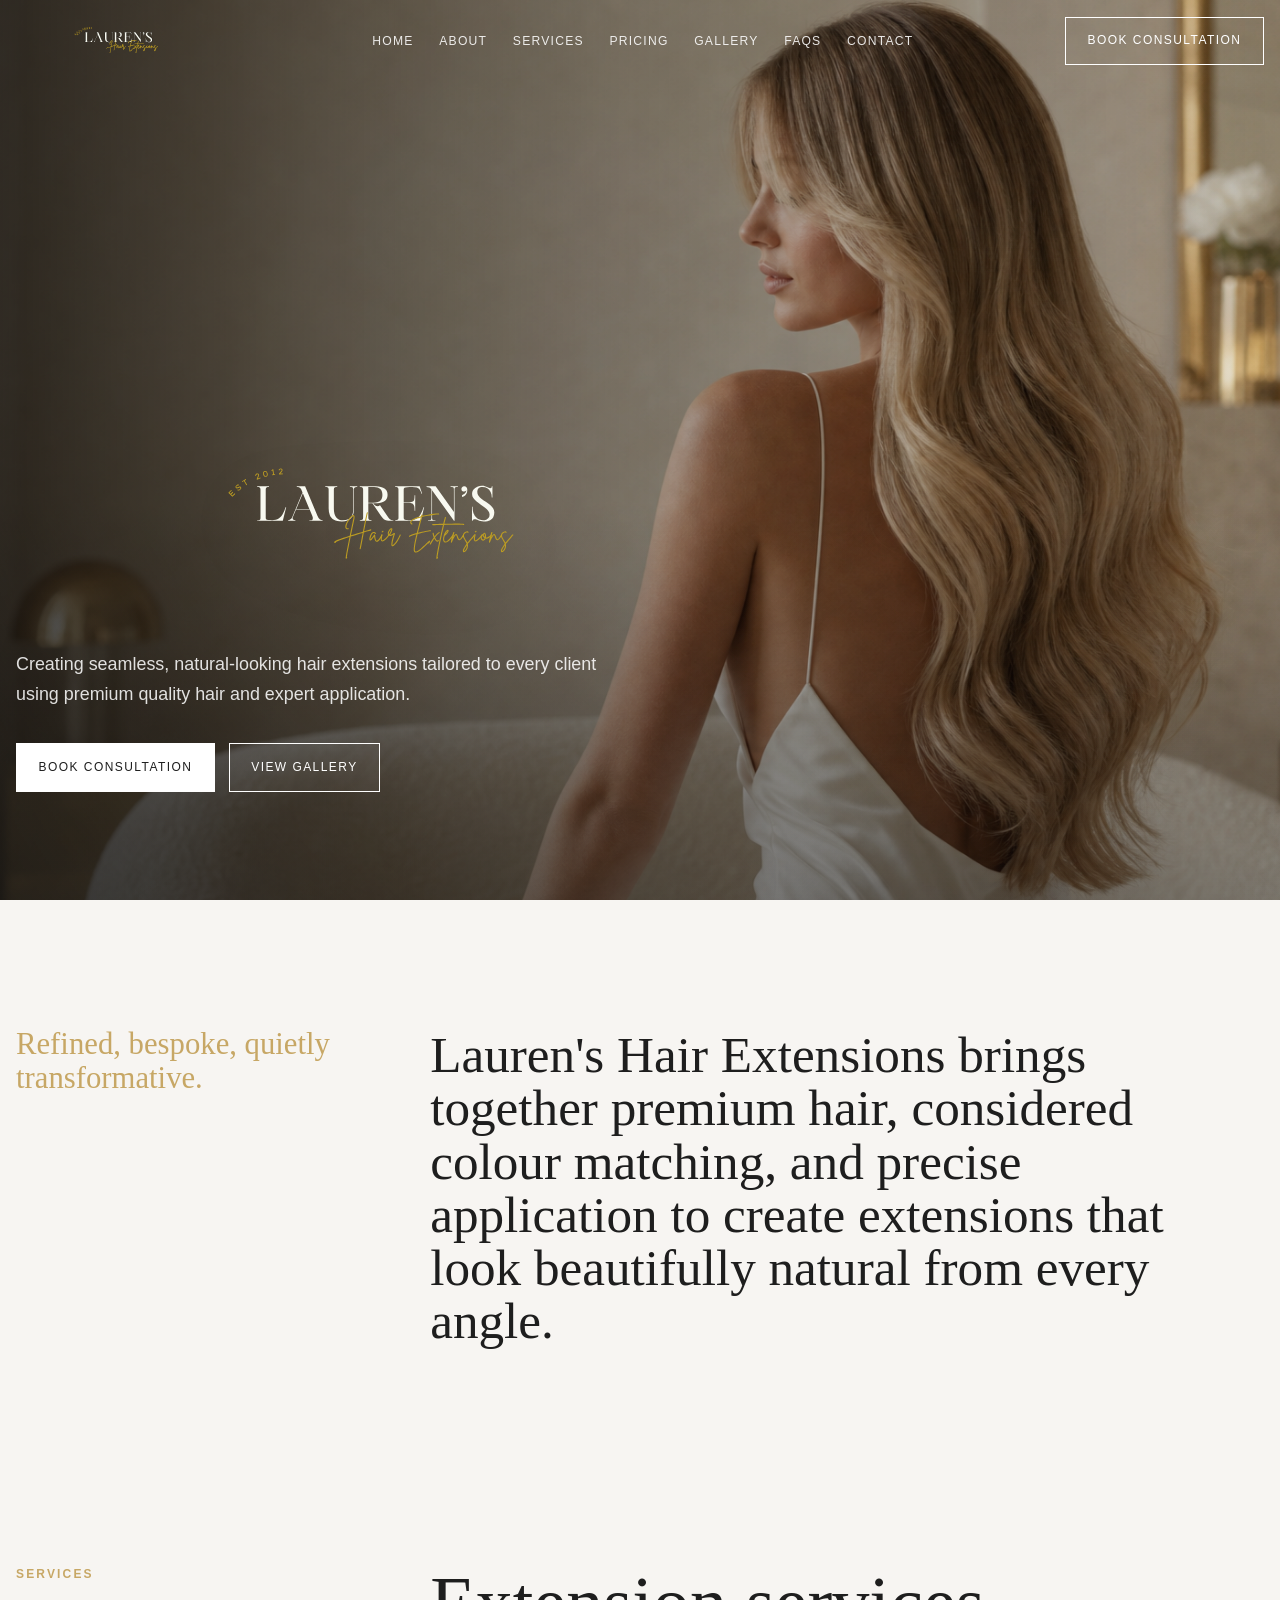
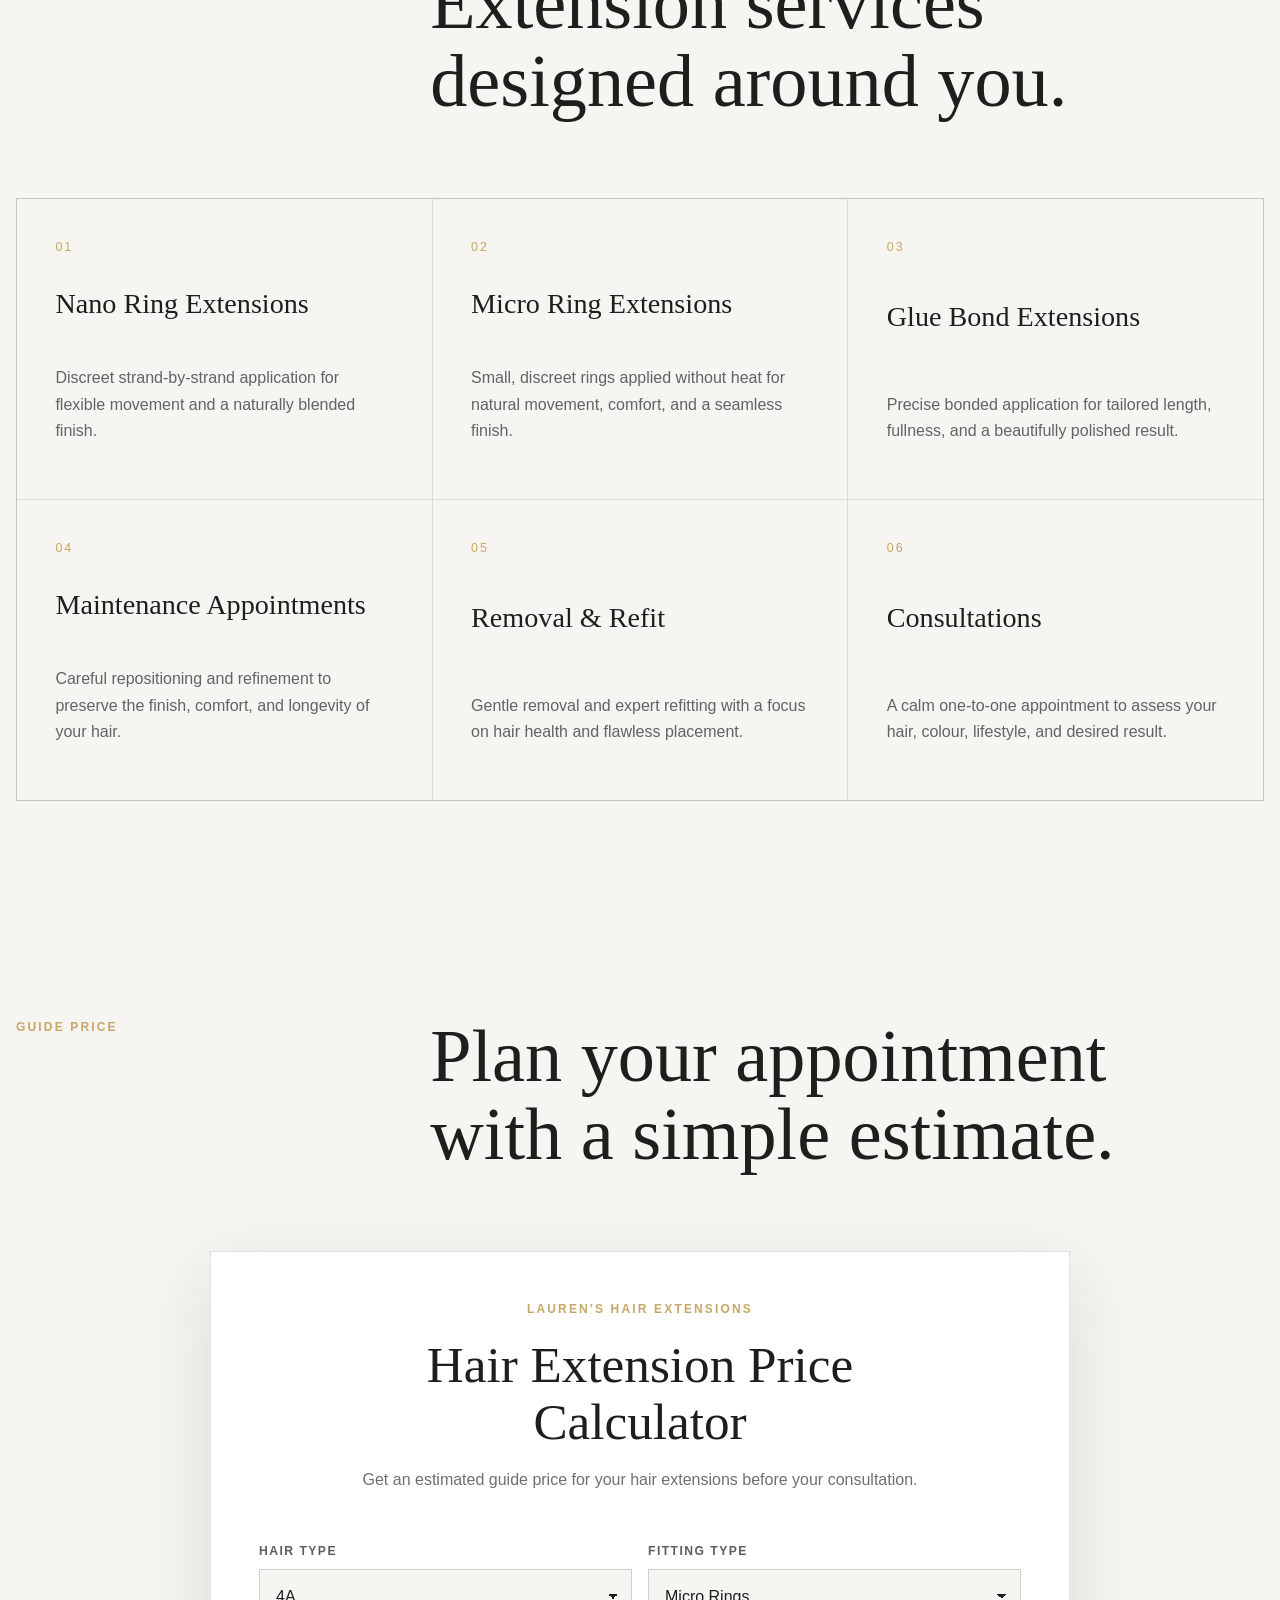
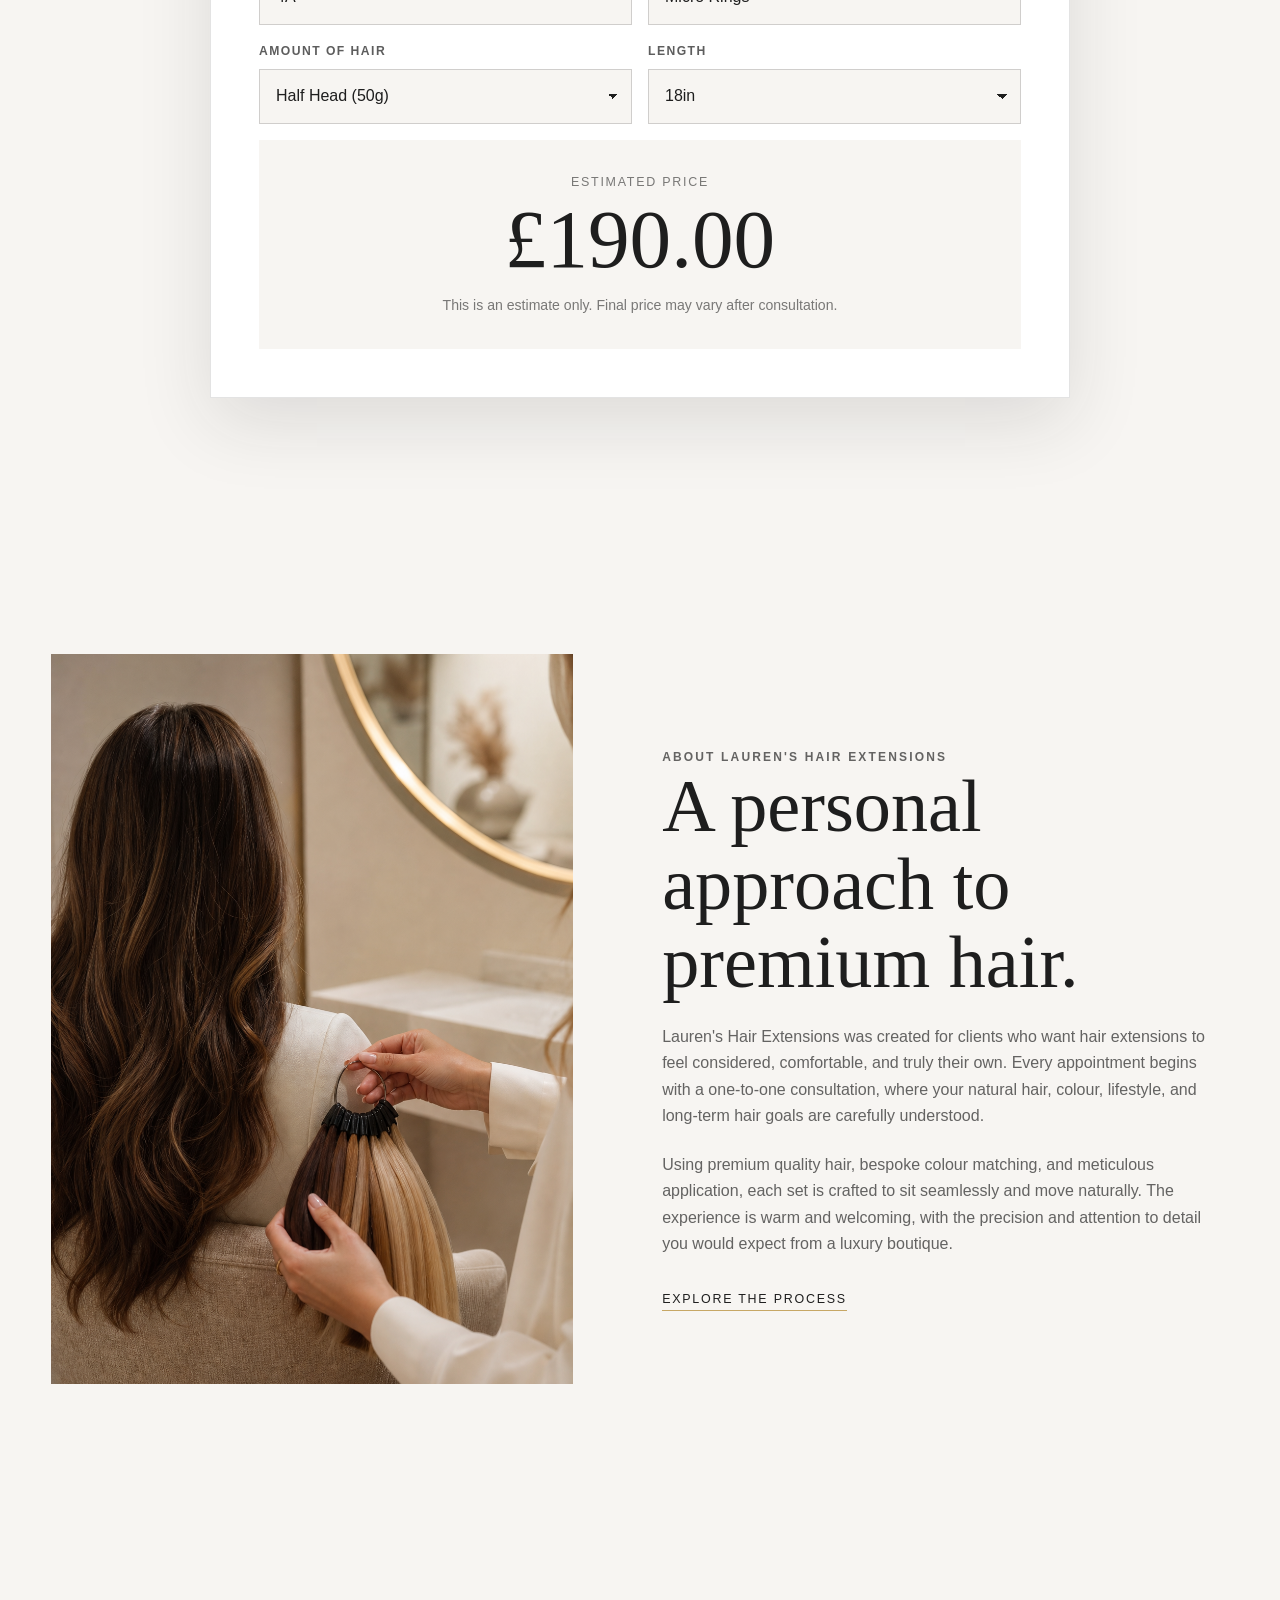
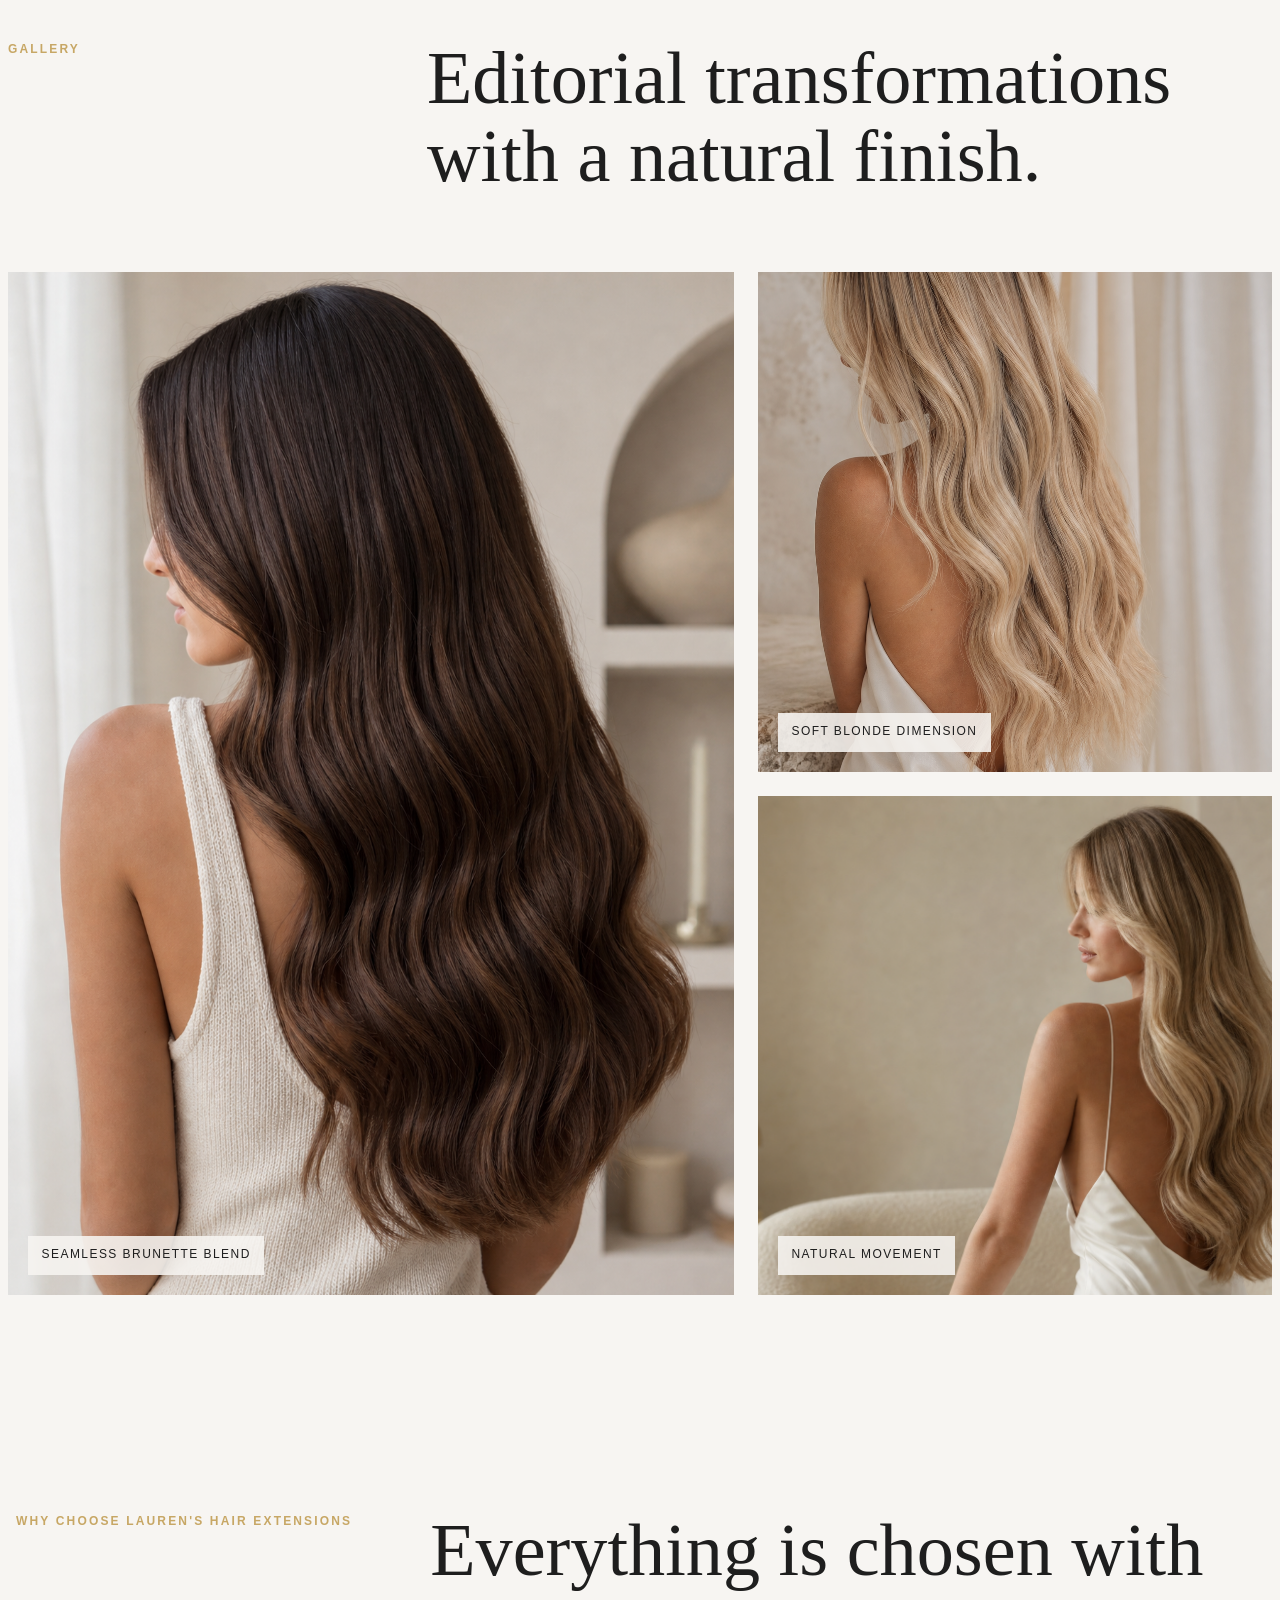
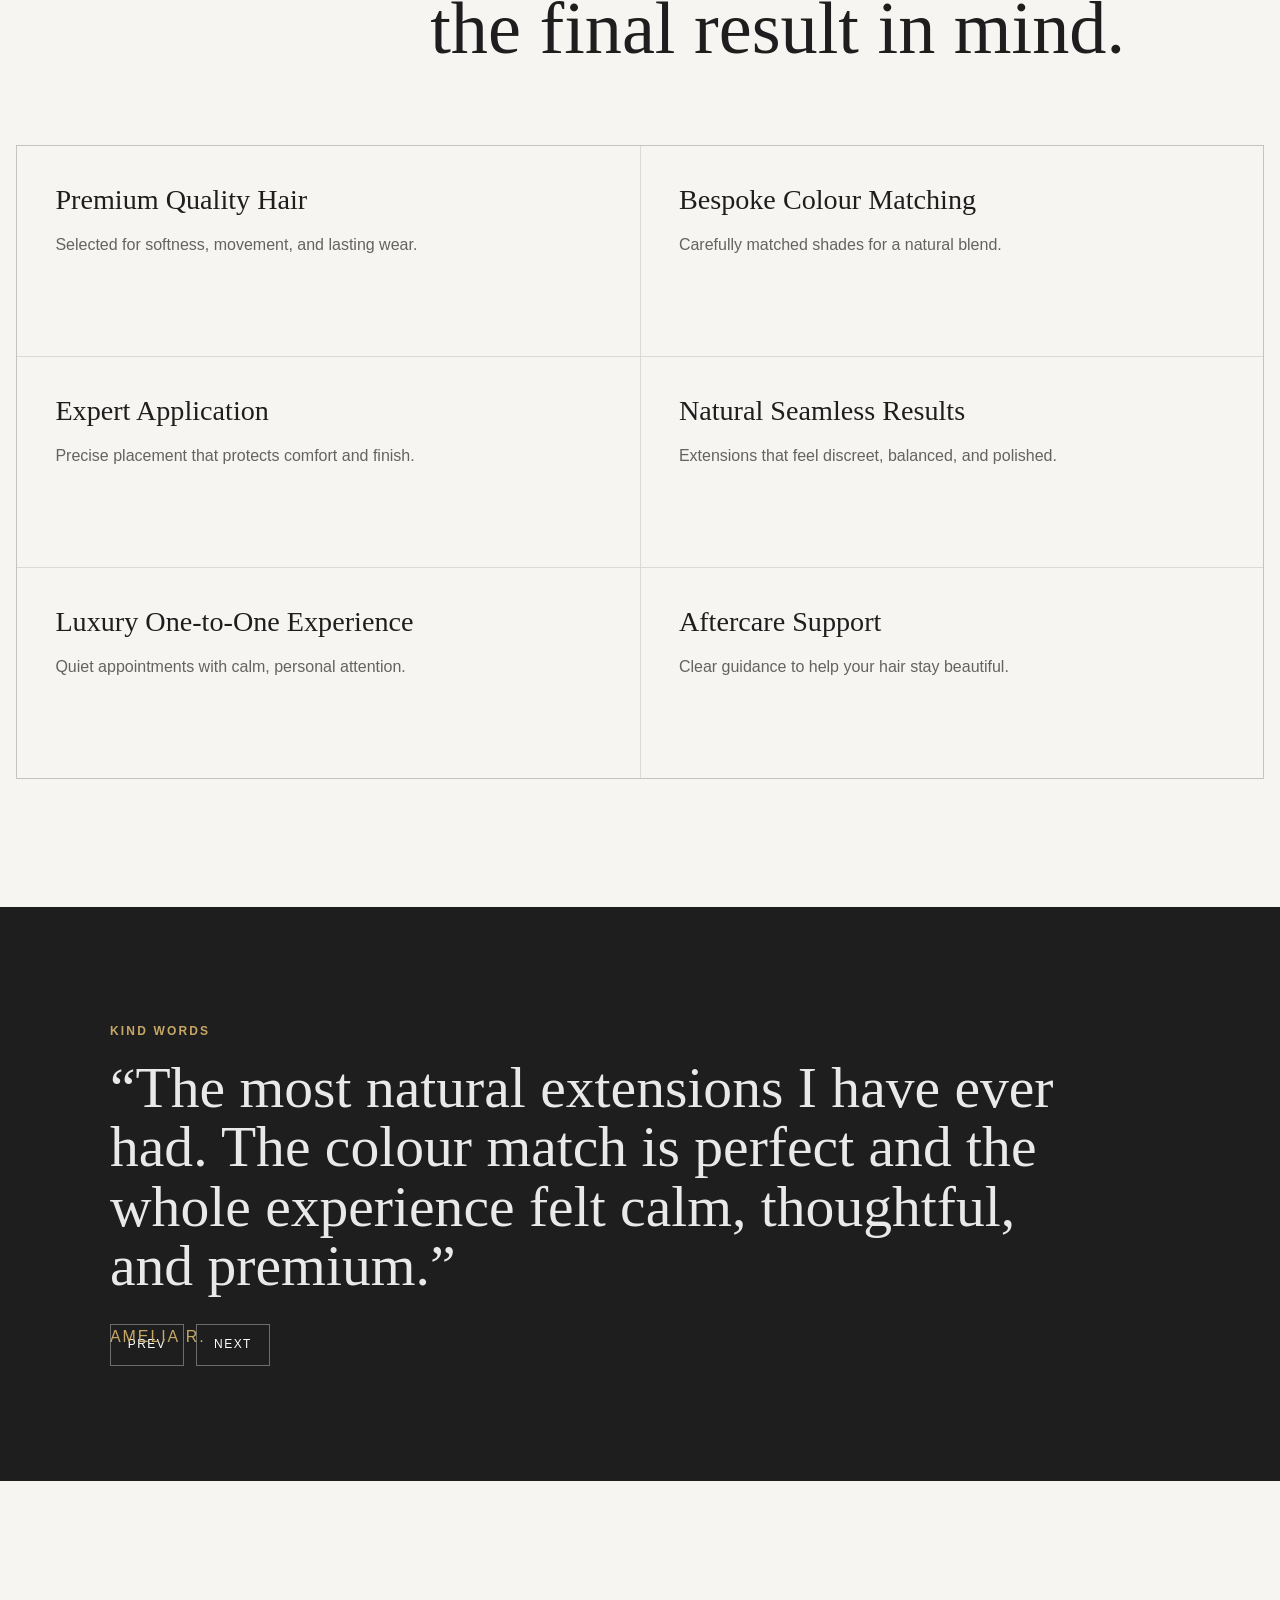
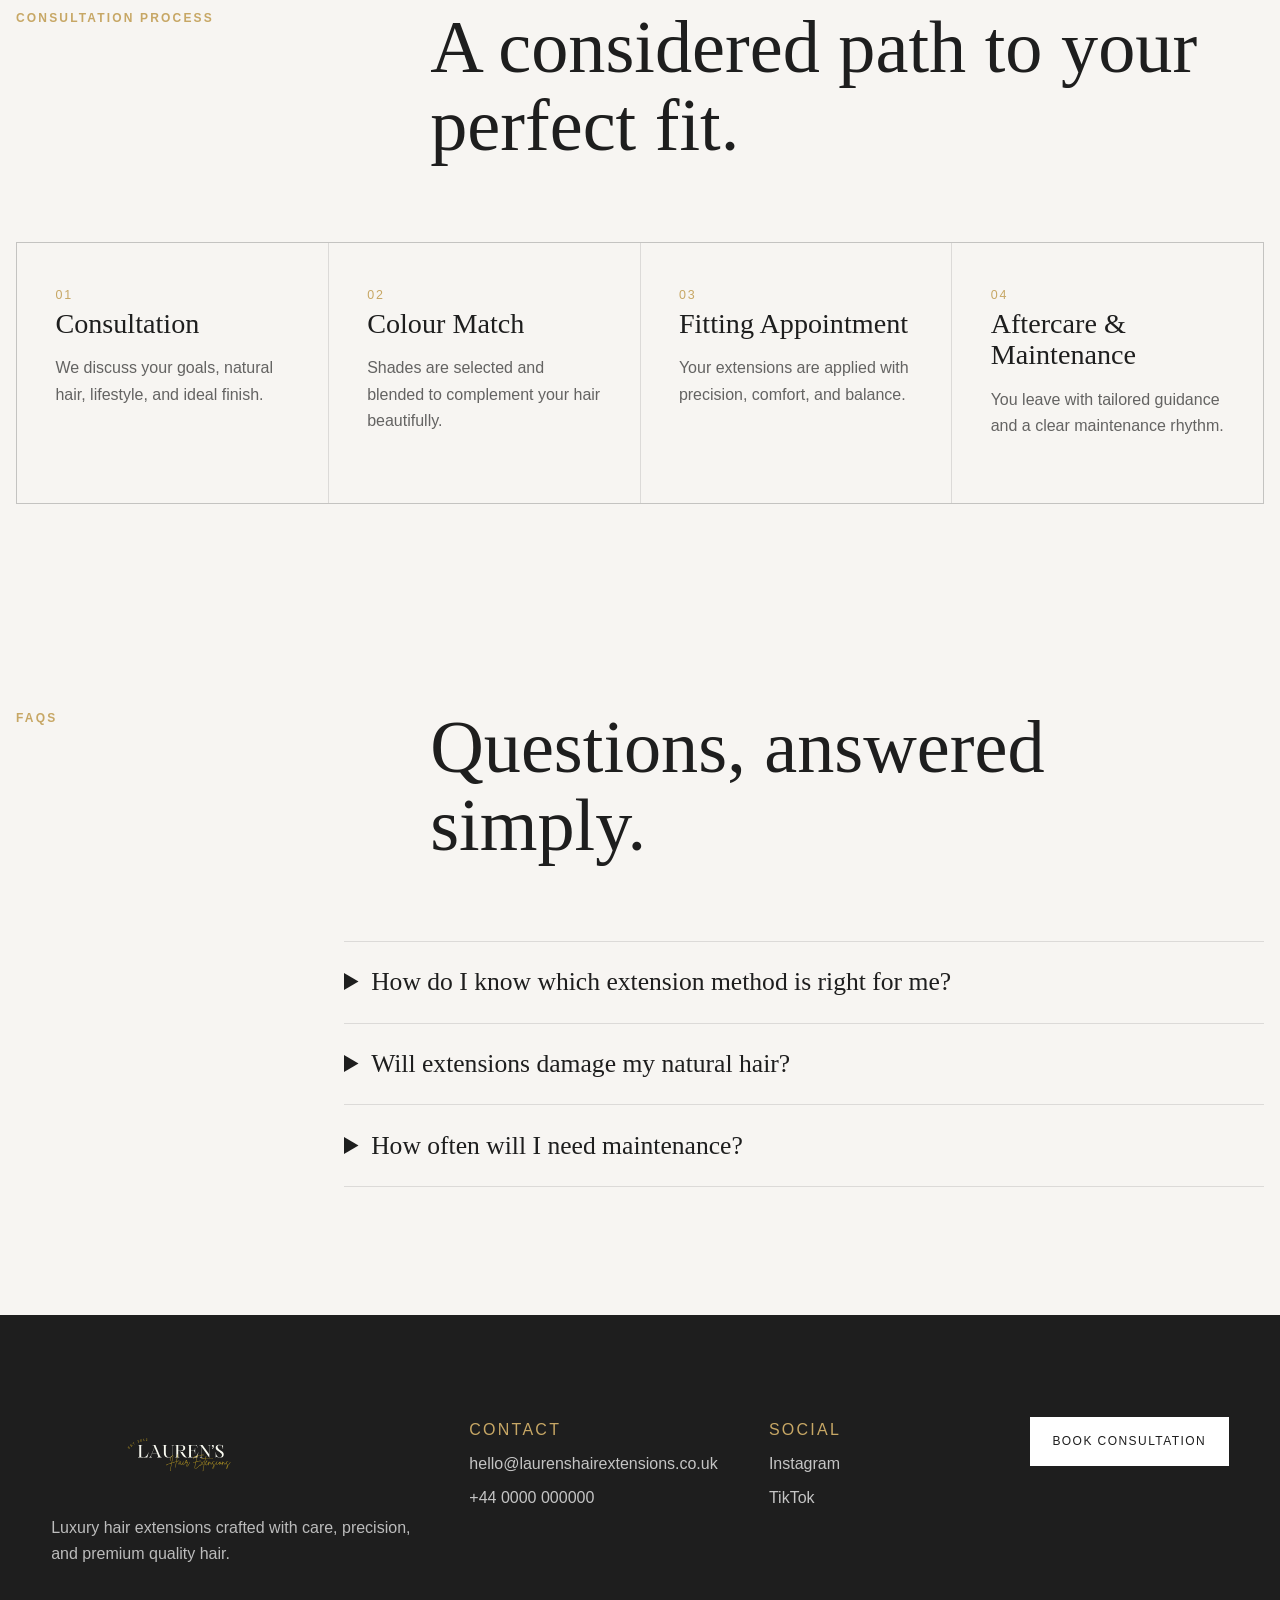
==== index.html @ 8f7bf1af "Add files via upload" ====
<!doctype html>
<html lang="en">
  <head>
    <meta charset="UTF-8" />
    <meta name="viewport" content="width=device-width, initial-scale=1.0" />
    <meta
      name="description"
      content="Lauren's Hair Extensions creates seamless, natural-looking luxury hair extensions with premium hair, bespoke colour matching, and expert application."
    />
    <title>Lauren's Hair Extensions | Luxury Hair Extensions</title>
    <link rel="icon" href="assets/brand/favicon.svg" type="image/svg+xml" />
    <link rel="preload" as="image" href="assets/images/hero.png" />
    <link rel="stylesheet" href="styles.css" />
  </head>
  <body>
    <a class="skip-link" href="#main">Skip to content</a>

    <header class="site-header" data-header>
      <nav class="nav-shell" aria-label="Primary navigation">
        <a class="brand" href="#home" aria-label="Lauren's Hair Extensions home">
          <img class="brand-mark brand-mark-dark" src="assets/brand/logo-black.svg" alt="Lauren's Hair Extensions" />
          <img class="brand-mark brand-mark-light" src="assets/brand/logo-white.svg" alt="" aria-hidden="true" />
        </a>

        <button class="menu-toggle" type="button" aria-expanded="false" aria-controls="site-menu" data-menu-toggle>
          <span></span>
          <span></span>
          <span></span>
          <span class="sr-only">Open menu</span>
        </button>

        <div class="nav-menu" id="site-menu" data-menu>
          <a href="#home">Home</a>
          <a href="#about">About</a>
          <a href="#services">Services</a>
          <a href="#pricing">Pricing</a>
          <a href="#gallery">Gallery</a>
          <a href="#faqs">FAQs</a>
          <a href="#contact">Contact</a>
        </div>

        <a class="nav-cta" href="#contact">Book Consultation</a>
      </nav>
    </header>

    <main id="main">
      <section class="hero" id="home" aria-label="Lauren's Hair Extensions luxury hair extensions">
        <div class="hero-media" data-parallax></div>
        <div class="hero-shade"></div>
        <div class="hero-content reveal">
          <img class="hero-logo" src="assets/brand/logo-white.svg" alt="Lauren's Hair Extensions" />
          <p class="hero-copy">
            Creating seamless, natural-looking hair extensions tailored to every client using premium quality hair and expert application.
          </p>
          <div class="button-row">
            <a class="button button-primary" href="#contact">Book Consultation</a>
            <a class="button button-secondary" href="#gallery">View Gallery</a>
          </div>
        </div>
      </section>

      <section class="section intro reveal" aria-label="Brand introduction">
        <div class="intro-kicker">Refined, bespoke, quietly transformative.</div>
        <p>
          Lauren's Hair Extensions brings together premium hair, considered colour matching, and precise application to create extensions that look beautifully natural from every angle.
        </p>
      </section>

      <section class="section" id="services">
        <div class="section-heading reveal">
          <p class="eyebrow">Services</p>
          <h2>Extension services designed around you.</h2>
        </div>
        <div class="service-grid">
          <article class="service-card reveal">
            <span>01</span>
            <h3>Nano Ring Extensions</h3>
            <p>Discreet strand-by-strand application for flexible movement and a naturally blended finish.</p>
          </article>
          <article class="service-card reveal">
            <span>02</span>
            <h3>Micro Ring Extensions</h3>
            <p>Small, discreet rings applied without heat for natural movement, comfort, and a seamless finish.</p>
          </article>
          <article class="service-card reveal">
            <span>03</span>
            <h3>Glue Bond Extensions</h3>
            <p>Precise bonded application for tailored length, fullness, and a beautifully polished result.</p>
          </article>
          <article class="service-card reveal">
            <span>04</span>
            <h3>Maintenance Appointments</h3>
            <p>Careful repositioning and refinement to preserve the finish, comfort, and longevity of your hair.</p>
          </article>
          <article class="service-card reveal">
            <span>05</span>
            <h3>Removal &amp; Refit</h3>
            <p>Gentle removal and expert refitting with a focus on hair health and flawless placement.</p>
          </article>
          <article class="service-card reveal">
            <span>06</span>
            <h3>Consultations</h3>
            <p>A calm one-to-one appointment to assess your hair, colour, lifestyle, and desired result.</p>
          </article>
        </div>
      </section>

      <section class="section calculator-section" id="pricing">
        <div class="section-heading reveal">
          <p class="eyebrow">Guide Price</p>
          <h2>Plan your appointment with a simple estimate.</h2>
        </div>
        <div class="calculator-shell reveal" data-calculator>
          <div class="calculator-intro">
            <p class="eyebrow">Lauren's Hair Extensions</p>
            <h3>Hair Extension Price Calculator</h3>
            <p>Get an estimated guide price for your hair extensions before your consultation.</p>
          </div>

          <form class="calculator-form" aria-label="Hair extension price calculator">
            <div class="field-group">
              <label for="hair-type">Hair Type</label>
              <select id="hair-type" data-hair-type>
                <option value="4A">4A</option>
                <option value="5A">5A</option>
                <option value="7A">7A</option>
              </select>
            </div>

            <div class="field-group">
              <label for="fitting-type">Fitting Type</label>
              <select id="fitting-type" data-fitting-type>
                <option value="Micro Rings">Micro Rings</option>
                <option value="Nano Rings">Nano Rings</option>
              </select>
            </div>

            <div class="field-group">
              <label for="amount-type">Amount of Hair</label>
              <select id="amount-type" data-amount-type>
                <option value="50">Half Head (50g)</option>
                <option value="100">Full Head (100g)</option>
                <option value="150">Thick Hair (150g)</option>
                <option value="200">Extra Thick Hair (200g)</option>
              </select>
            </div>

            <div class="field-group">
              <label for="hair-length">Length</label>
              <select id="hair-length" data-hair-length></select>
            </div>
          </form>

          <div class="calculator-result" aria-live="polite">
            <p>Estimated Price</p>
            <strong data-calculator-total>£0.00</strong>
            <span>This is an estimate only. Final price may vary after consultation.</span>
          </div>
        </div>
      </section>

      <section class="section about" id="about">
        <div class="about-image reveal">
          <img src="assets/images/about-consultation.png" alt="Luxury one-to-one hair extensions consultation" loading="lazy" />
        </div>
        <div class="about-copy reveal">
          <p class="eyebrow">About Lauren's Hair Extensions</p>
          <h2>A personal approach to premium hair.</h2>
          <p>
            Lauren's Hair Extensions was created for clients who want hair extensions to feel considered, comfortable, and truly their own. Every appointment begins with a one-to-one consultation, where your natural hair, colour, lifestyle, and long-term hair goals are carefully understood.
          </p>
          <p>
            Using premium quality hair, bespoke colour matching, and meticulous application, each set is crafted to sit seamlessly and move naturally. The experience is warm and welcoming, with the precision and attention to detail you would expect from a luxury boutique.
          </p>
          <a class="text-link" href="#process">Explore the process</a>
        </div>
      </section>

      <section class="section gallery-section" id="gallery">
        <div class="section-heading reveal">
          <p class="eyebrow">Gallery</p>
          <h2>Editorial transformations with a natural finish.</h2>
        </div>
        <div class="gallery-grid">
          <figure class="gallery-item gallery-large reveal">
            <img src="assets/images/gallery-brunette.png" alt="Brunette seamless hair extensions transformation" loading="lazy" />
            <figcaption>Seamless brunette blend</figcaption>
          </figure>
          <figure class="gallery-item reveal">
            <img src="assets/images/gallery-blonde.png" alt="Blonde seamless hair extensions transformation" loading="lazy" />
            <figcaption>Soft blonde dimension</figcaption>
          </figure>
          <figure class="gallery-item reveal">
            <img src="assets/images/hero.png" alt="Long luxury hair extensions editorial detail" loading="lazy" />
            <figcaption>Natural movement</figcaption>
          </figure>
        </div>
      </section>

      <section class="section why">
        <div class="section-heading reveal">
          <p class="eyebrow">Why Choose Lauren's Hair Extensions</p>
          <h2>Everything is chosen with the final result in mind.</h2>
        </div>
        <div class="why-grid">
          <div class="why-item reveal"><h3>Premium Quality Hair</h3><p>Selected for softness, movement, and lasting wear.</p></div>
          <div class="why-item reveal"><h3>Bespoke Colour Matching</h3><p>Carefully matched shades for a natural blend.</p></div>
          <div class="why-item reveal"><h3>Expert Application</h3><p>Precise placement that protects comfort and finish.</p></div>
          <div class="why-item reveal"><h3>Natural Seamless Results</h3><p>Extensions that feel discreet, balanced, and polished.</p></div>
          <div class="why-item reveal"><h3>Luxury One-to-One Experience</h3><p>Quiet appointments with calm, personal attention.</p></div>
          <div class="why-item reveal"><h3>Aftercare Support</h3><p>Clear guidance to help your hair stay beautiful.</p></div>
        </div>
      </section>

      <section class="testimonials reveal" aria-label="Client testimonials">
        <div class="testimonial-shell">
          <p class="eyebrow">Kind Words</p>
          <div class="testimonial-track" data-testimonials>
            <blockquote class="testimonial active">
              <p>“The most natural extensions I have ever had. The colour match is perfect and the whole experience felt calm, thoughtful, and premium.”</p>
              <cite>Amelia R.</cite>
            </blockquote>
            <blockquote class="testimonial">
              <p>“Lauren's Hair Extensions understood exactly what I wanted. My hair feels fuller, softer, and still completely like me.”</p>
              <cite>Sophie M.</cite>
            </blockquote>
            <blockquote class="testimonial">
              <p>“Beautiful attention to detail from consultation to aftercare. I felt looked after at every step.”</p>
              <cite>Grace L.</cite>
            </blockquote>
          </div>
          <div class="testimonial-controls" aria-label="Testimonial controls">
            <button type="button" aria-label="Previous testimonial" data-testimonial-prev>Prev</button>
            <button type="button" aria-label="Next testimonial" data-testimonial-next>Next</button>
          </div>
        </div>
      </section>

      <section class="section process" id="process">
        <div class="section-heading reveal">
          <p class="eyebrow">Consultation Process</p>
          <h2>A considered path to your perfect fit.</h2>
        </div>
        <ol class="timeline">
          <li class="reveal"><span>01</span><h3>Consultation</h3><p>We discuss your goals, natural hair, lifestyle, and ideal finish.</p></li>
          <li class="reveal"><span>02</span><h3>Colour Match</h3><p>Shades are selected and blended to complement your hair beautifully.</p></li>
          <li class="reveal"><span>03</span><h3>Fitting Appointment</h3><p>Your extensions are applied with precision, comfort, and balance.</p></li>
          <li class="reveal"><span>04</span><h3>Aftercare &amp; Maintenance</h3><p>You leave with tailored guidance and a clear maintenance rhythm.</p></li>
        </ol>
      </section>

      <section class="section faqs" id="faqs">
        <div class="section-heading reveal">
          <p class="eyebrow">FAQs</p>
          <h2>Questions, answered simply.</h2>
        </div>
        <div class="faq-list reveal">
          <details>
            <summary>How do I know which extension method is right for me?</summary>
            <p>Your consultation covers hair type, lifestyle, colour, and desired result so the most suitable method can be recommended.</p>
          </details>
          <details>
            <summary>Will extensions damage my natural hair?</summary>
            <p>When applied, maintained, and removed correctly, extensions can be worn comfortably with your natural hair health in mind.</p>
          </details>
          <details>
            <summary>How often will I need maintenance?</summary>
            <p>Most clients return every 6 to 10 weeks, depending on the method, natural growth, and home care routine.</p>
          </details>
        </div>
      </section>
    </main>

    <footer class="footer" id="contact">
      <div class="footer-brand reveal">
        <img class="footer-logo" src="assets/brand/logo-white.svg" alt="Lauren's Hair Extensions" />
        <p>Luxury hair extensions crafted with care, precision, and premium quality hair.</p>
      </div>
      <div class="footer-details reveal">
        <p><strong>Contact</strong></p>
        <a href="mailto:hello@laurenshairextensions.co.uk">hello@laurenshairextensions.co.uk</a>
        <a href="tel:+440000000000">+44 0000 000000</a>
      </div>
      <div class="footer-social reveal">
        <p><strong>Social</strong></p>
        <a href="https://www.instagram.com/" rel="noreferrer">Instagram</a>
        <a href="https://www.tiktok.com/" rel="noreferrer">TikTok</a>
      </div>
      <a class="button button-primary footer-button reveal" href="mailto:hello@laurenshairextensions.co.uk">Book Consultation</a>
    </footer>

    <script src="script.js"></script>
  </body>
</html>
---- styles.css ----
:root {
  --ivory: #f7f5f2;
  --white: #ffffff;
  --charcoal: #1e1e1e;
  --charcoal-soft: #34302c;
  --taupe: #b9aa9c;
  --taupe-light: #ded7cf;
  --champagne: #c7a765;
  --line: rgba(30, 30, 30, 0.12);
  --shadow: 0 24px 70px rgba(30, 30, 30, 0.12);
  --serif: "Cormorant Garamond", "Bodoni 72", "Didot", Georgia, serif;
  --sans: "Inter", "Helvetica Neue", Arial, sans-serif;
  --ease: 300ms ease;
}

* {
  box-sizing: border-box;
}

html {
  scroll-behavior: smooth;
}

section[id],
footer[id] {
  scroll-margin-top: 96px;
}

body {
  margin: 0;
  background: var(--ivory);
  color: var(--charcoal);
  font-family: var(--sans);
  font-size: 16px;
  line-height: 1.65;
}

img {
  display: block;
  max-width: 100%;
}

a {
  color: inherit;
  text-decoration: none;
}

button,
a {
  transition: color var(--ease), background var(--ease), border-color var(--ease), transform var(--ease), opacity var(--ease);
}

:focus-visible {
  outline: 2px solid var(--champagne);
  outline-offset: 4px;
}

.skip-link {
  position: fixed;
  left: 1rem;
  top: 1rem;
  z-index: 100;
  transform: translateY(-150%);
  background: var(--white);
  padding: 0.75rem 1rem;
  border: 1px solid var(--line);
}

.skip-link:focus {
  transform: translateY(0);
}

.sr-only {
  position: absolute;
  width: 1px;
  height: 1px;
  padding: 0;
  margin: -1px;
  overflow: hidden;
  clip: rect(0, 0, 0, 0);
  white-space: nowrap;
  border: 0;
}

.site-header {
  position: fixed;
  inset: 0 0 auto;
  z-index: 20;
  color: var(--white);
  transition: background var(--ease), color var(--ease), border-color var(--ease);
}

.site-header.scrolled,
.site-header.menu-open {
  color: var(--charcoal);
  background: rgba(247, 245, 242, 0.9);
  border-bottom: 1px solid rgba(30, 30, 30, 0.08);
  backdrop-filter: blur(18px);
}

.nav-shell {
  width: min(100% - 2rem, 1440px);
  min-height: 82px;
  margin: 0 auto;
  display: grid;
  grid-template-columns: auto 1fr auto;
  align-items: center;
  gap: 2rem;
}

.brand {
  position: relative;
  display: inline-flex;
  width: clamp(150px, 16vw, 230px);
  min-height: 54px;
  align-items: center;
}

.brand-mark {
  width: 100%;
  height: auto;
  transition: opacity var(--ease);
}

.brand-mark-light {
  position: absolute;
  inset: auto 0;
}

.site-header.scrolled .brand-mark-light,
.site-header.menu-open .brand-mark-light,
.brand-mark-dark {
  opacity: 0;
}

.site-header.scrolled .brand-mark-dark,
.site-header.menu-open .brand-mark-dark,
.brand-mark-light {
  opacity: 1;
}

.nav-menu {
  justify-self: center;
  display: flex;
  align-items: center;
  gap: clamp(1rem, 2vw, 2.4rem);
  font-size: 0.76rem;
  letter-spacing: 0.1em;
  text-transform: uppercase;
}

.nav-menu a {
  opacity: 0.88;
}

.nav-menu a:hover {
  color: var(--champagne);
  opacity: 1;
}

.nav-cta,
.button {
  display: inline-flex;
  align-items: center;
  justify-content: center;
  min-height: 46px;
  padding: 0.85rem 1.35rem;
  border: 1px solid currentColor;
  font-size: 0.75rem;
  letter-spacing: 0.12em;
  text-transform: uppercase;
  white-space: nowrap;
}

.nav-cta:hover,
.button:hover {
  transform: translateY(-2px);
}

.menu-toggle {
  display: none;
}

.hero {
  position: relative;
  min-height: 100svh;
  display: grid;
  align-items: end;
  overflow: hidden;
  color: var(--white);
}

.hero-media,
.hero-shade {
  position: absolute;
  inset: 0;
}

.hero-media {
  background-image: url("assets/images/hero.png");
  background-position: center;
  background-size: cover;
  transform: scale(1.04);
  will-change: transform;
}

.hero-shade {
  background:
    linear-gradient(90deg, rgba(15, 14, 13, 0.74), rgba(15, 14, 13, 0.34) 48%, rgba(15, 14, 13, 0.08)),
    linear-gradient(0deg, rgba(15, 14, 13, 0.38), transparent 44%);
}

.hero-content {
  position: relative;
  width: min(100% - 2rem, 1440px);
  margin: 0 auto;
  padding: 34vh 0 12vh;
}

.eyebrow {
  margin: 0 0 1rem;
  color: var(--champagne);
  font-size: 0.75rem;
  font-weight: 600;
  letter-spacing: 0.18em;
  text-transform: uppercase;
}

h1,
h2,
h3,
p {
  overflow-wrap: anywhere;
}

h1,
h2,
h3 {
  margin: 0;
  font-family: var(--serif);
  font-weight: 400;
  line-height: 1.05;
}

h1 {
  max-width: 850px;
  font-size: clamp(4.1rem, 11vw, 10.5rem);
}

.hero-logo {
  width: min(720px, 74vw);
  height: auto;
  margin-bottom: 1.6rem;
  filter: drop-shadow(0 24px 42px rgba(0, 0, 0, 0.22));
}

h2 {
  max-width: 820px;
  font-size: clamp(2.6rem, 5.8vw, 6.4rem);
}

h3 {
  font-size: clamp(1.65rem, 2.2vw, 2.55rem);
  line-height: 1.12;
}

.hero-copy {
  max-width: 610px;
  margin: 1.5rem 0 0;
  color: rgba(255, 255, 255, 0.86);
  font-size: clamp(1rem, 1.4vw, 1.25rem);
}

.button-row {
  display: flex;
  flex-wrap: wrap;
  gap: 0.85rem;
  margin-top: 2.1rem;
}

.button-primary {
  background: var(--charcoal);
  border-color: var(--charcoal);
  color: var(--white);
}

.hero .button-primary,
.footer .button-primary {
  background: var(--white);
  border-color: var(--white);
  color: var(--charcoal);
}

.button-primary:hover {
  background: var(--champagne);
  border-color: var(--champagne);
  color: var(--charcoal);
}

.button-secondary {
  color: currentColor;
  background: rgba(255, 255, 255, 0.04);
}

.button-secondary:hover {
  background: rgba(255, 255, 255, 0.14);
  border-color: var(--champagne);
  color: var(--champagne);
}

.section {
  width: min(100% - 2rem, 1320px);
  margin: 0 auto;
  padding: clamp(5.5rem, 10vw, 10rem) 0;
}

.section-heading {
  display: grid;
  grid-template-columns: minmax(140px, 0.42fr) minmax(0, 1fr);
  gap: clamp(1.5rem, 5vw, 6rem);
  align-items: start;
  margin-bottom: clamp(2.5rem, 6vw, 5.5rem);
}

.intro {
  display: grid;
  grid-template-columns: minmax(180px, 0.42fr) minmax(0, 1fr);
  gap: clamp(1.5rem, 5vw, 6rem);
  padding-bottom: clamp(3rem, 7vw, 6rem);
}

.intro-kicker {
  color: var(--champagne);
  font-family: var(--serif);
  font-size: clamp(1.6rem, 2.4vw, 2.55rem);
  line-height: 1.1;
}

.intro p {
  margin: 0;
  max-width: 820px;
  font-family: var(--serif);
  font-size: clamp(2rem, 4vw, 4.8rem);
  line-height: 1.04;
}

.service-grid,
.why-grid {
  display: grid;
  grid-template-columns: repeat(3, minmax(0, 1fr));
  gap: 1px;
  background: var(--line);
  border: 1px solid var(--line);
}

.service-card,
.why-item {
  min-height: 300px;
  padding: clamp(1.5rem, 3vw, 3rem);
  background: var(--ivory);
}

.service-card {
  display: flex;
  flex-direction: column;
  justify-content: space-between;
}

.service-card span,
.timeline span {
  color: var(--champagne);
  font-size: 0.78rem;
  letter-spacing: 0.16em;
}

.service-card p,
.why-item p,
.timeline p,
.about-copy p,
.faq-list p,
.footer p {
  color: rgba(30, 30, 30, 0.68);
}

.service-card:hover,
.why-item:hover {
  background: var(--white);
  transform: translateY(-4px);
  box-shadow: var(--shadow);
}

.calculator-section {
  padding-top: clamp(3rem, 7vw, 6rem);
}

.calculator-shell {
  width: min(100%, 860px);
  margin: 0 auto;
  padding: clamp(1.4rem, 4vw, 3rem);
  background: var(--white);
  border: 1px solid var(--line);
  box-shadow: var(--shadow);
}

.calculator-intro {
  max-width: 620px;
  margin: 0 auto clamp(1.8rem, 4vw, 3rem);
  text-align: center;
}

.calculator-intro h3 {
  font-size: clamp(2.15rem, 4vw, 4.2rem);
}

.calculator-intro p:not(.eyebrow) {
  margin: 1rem auto 0;
  color: rgba(30, 30, 30, 0.64);
}

.calculator-form {
  display: grid;
  grid-template-columns: repeat(2, minmax(0, 1fr));
  gap: 1rem;
}

.field-group {
  display: grid;
  gap: 0.5rem;
}

.field-group label {
  color: rgba(30, 30, 30, 0.72);
  font-size: 0.76rem;
  font-weight: 600;
  letter-spacing: 0.12em;
  text-transform: uppercase;
}

.field-group select,
.field-group input {
  width: 100%;
  min-height: 54px;
  border: 1px solid rgba(30, 30, 30, 0.18);
  border-radius: 0;
  background: var(--ivory);
  color: var(--charcoal);
  font: inherit;
  padding: 0.85rem 1rem;
}

.field-group select {
  appearance: none;
  background-image: linear-gradient(45deg, transparent 50%, var(--charcoal) 50%), linear-gradient(135deg, var(--charcoal) 50%, transparent 50%);
  background-position: calc(100% - 18px) 24px, calc(100% - 13px) 24px;
  background-size: 5px 5px, 5px 5px;
  background-repeat: no-repeat;
}

.calculator-result {
  margin-top: 1rem;
  padding: clamp(1.3rem, 3vw, 2rem);
  background: var(--ivory);
  text-align: center;
}

.calculator-result p {
  margin: 0;
  color: rgba(30, 30, 30, 0.58);
  font-size: 0.78rem;
  letter-spacing: 0.14em;
  text-transform: uppercase;
}

.calculator-result strong {
  display: block;
  margin-top: 0.3rem;
  font-family: var(--serif);
  font-size: clamp(3rem, 7vw, 5.2rem);
  font-weight: 400;
  line-height: 1;
}

.calculator-result span {
  display: block;
  max-width: 520px;
  margin: 0.8rem auto 0;
  color: rgba(30, 30, 30, 0.58);
  font-size: 0.88rem;
}

.about {
  width: min(100%, 1440px);
  display: grid;
  grid-template-columns: minmax(0, 0.92fr) minmax(0, 1fr);
  gap: clamp(2rem, 7vw, 8rem);
  align-items: center;
  padding-inline: clamp(1rem, 4vw, 4rem);
}

.about-image {
  aspect-ratio: 4 / 5.6;
  overflow: hidden;
}

.about-image img,
.gallery-item img {
  width: 100%;
  height: 100%;
  object-fit: cover;
  transition: transform 700ms ease;
}

.about-image:hover img,
.gallery-item:hover img {
  transform: scale(1.045);
}

.about-copy p {
  max-width: 620px;
  margin: 1.4rem 0 0;
}

.text-link {
  display: inline-flex;
  margin-top: 2rem;
  color: var(--charcoal);
  border-bottom: 1px solid var(--champagne);
  font-size: 0.78rem;
  letter-spacing: 0.14em;
  text-transform: uppercase;
}

.text-link:hover {
  color: var(--champagne);
}

.gallery-section {
  width: min(100% - 1rem, 1440px);
}

.gallery-grid {
  display: grid;
  grid-template-columns: 1.2fr 0.85fr;
  grid-template-rows: repeat(2, minmax(260px, 39vw));
  gap: clamp(0.75rem, 2vw, 1.5rem);
}

.gallery-item {
  position: relative;
  margin: 0;
  overflow: hidden;
  background: var(--taupe-light);
}

.gallery-large {
  grid-row: span 2;
}

.gallery-item figcaption {
  position: absolute;
  left: 1.25rem;
  bottom: 1.25rem;
  padding: 0.6rem 0.85rem;
  background: rgba(247, 245, 242, 0.88);
  color: var(--charcoal);
  font-size: 0.75rem;
  letter-spacing: 0.12em;
  text-transform: uppercase;
}

.why {
  padding-top: clamp(3rem, 7vw, 6rem);
}

.why-grid {
  grid-template-columns: repeat(2, minmax(0, 1fr));
}

.why-item {
  min-height: 210px;
}

.testimonials {
  padding: clamp(5rem, 9vw, 9rem) 1rem;
  background: var(--charcoal);
  color: var(--white);
}

.testimonial-shell {
  width: min(100%, 1060px);
  margin: 0 auto;
}

.testimonial-track {
  position: relative;
  min-height: 250px;
}

.testimonial {
  position: absolute;
  inset: 0;
  margin: 0;
  opacity: 0;
  transform: translateY(18px);
  transition: opacity var(--ease), transform var(--ease);
  pointer-events: none;
}

.testimonial.active {
  opacity: 1;
  transform: translateY(0);
  pointer-events: auto;
}

.testimonial p {
  margin: 0;
  max-width: 980px;
  color: rgba(255, 255, 255, 0.9);
  font-family: var(--serif);
  font-size: clamp(2.25rem, 4.5vw, 5.2rem);
  line-height: 1.03;
}

.testimonial cite {
  display: block;
  margin-top: 1.8rem;
  color: var(--champagne);
  font-style: normal;
  letter-spacing: 0.12em;
  text-transform: uppercase;
}

.testimonial-controls {
  display: flex;
  gap: 0.75rem;
  margin-top: 1rem;
}

.testimonial-controls button {
  min-width: 74px;
  min-height: 42px;
  border: 1px solid rgba(255, 255, 255, 0.35);
  background: transparent;
  color: var(--white);
  cursor: pointer;
  font: inherit;
  font-size: 0.75rem;
  letter-spacing: 0.12em;
  text-transform: uppercase;
}

.testimonial-controls button:hover {
  border-color: var(--champagne);
  color: var(--champagne);
}

.timeline {
  position: relative;
  display: grid;
  grid-template-columns: repeat(4, minmax(0, 1fr));
  gap: 1px;
  margin: 0;
  padding: 0;
  list-style: none;
  background: var(--line);
  border: 1px solid var(--line);
}

.timeline li {
  min-height: 260px;
  padding: clamp(1.5rem, 3vw, 2.7rem);
  background: var(--ivory);
}

.faqs {
  padding-top: clamp(3rem, 6vw, 5rem);
}

.faq-list {
  max-width: 920px;
  margin-left: auto;
  border-top: 1px solid var(--line);
}

details {
  border-bottom: 1px solid var(--line);
  padding: 1.2rem 0;
}

summary {
  cursor: pointer;
  font-family: var(--serif);
  font-size: clamp(1.45rem, 2vw, 2rem);
}

details p {
  max-width: 720px;
  margin: 0.75rem 0 0;
}

.footer {
  display: grid;
  grid-template-columns: 1.4fr 0.8fr 0.8fr auto;
  gap: clamp(2rem, 4vw, 5rem);
  align-items: start;
  padding: clamp(4rem, 8vw, 7rem) clamp(1rem, 4vw, 4rem);
  background: var(--charcoal);
  color: var(--white);
}

.footer-logo {
  display: block;
  width: min(260px, 68vw);
  height: auto;
  margin-bottom: 1.2rem;
}

.footer p {
  max-width: 420px;
  color: rgba(255, 255, 255, 0.7);
  margin: 0;
}

.footer strong {
  color: var(--champagne);
  font-weight: 500;
  letter-spacing: 0.14em;
  text-transform: uppercase;
}

.footer a:not(.button) {
  display: block;
  color: rgba(255, 255, 255, 0.74);
  margin-top: 0.45rem;
}

.footer a:not(.button):hover {
  color: var(--champagne);
}

.reveal {
  opacity: 0;
  transform: translateY(28px);
  transition: opacity 650ms ease, transform 650ms ease;
}

.reveal.visible {
  opacity: 1;
  transform: translateY(0);
}

@media (prefers-reduced-motion: reduce) {
  *,
  *::before,
  *::after {
    scroll-behavior: auto !important;
    transition-duration: 1ms !important;
    animation-duration: 1ms !important;
  }

  .hero-media {
    transform: none !important;
  }
}

@media (max-width: 980px) {
  .nav-shell {
    min-height: 72px;
    grid-template-columns: auto auto auto;
    gap: 1rem;
  }

  .menu-toggle {
    justify-self: end;
    display: inline-flex;
    width: 44px;
    height: 44px;
    flex-direction: column;
    align-items: center;
    justify-content: center;
    gap: 5px;
    border: 1px solid currentColor;
    background: transparent;
    color: currentColor;
  }

  .menu-toggle span:not(.sr-only) {
    display: block;
    width: 18px;
    height: 1px;
    background: currentColor;
  }

  .nav-menu {
    position: fixed;
    inset: 72px 0 auto;
    display: grid;
    gap: 0;
    justify-items: start;
    padding: 1rem;
    background: rgba(247, 245, 242, 0.96);
    color: var(--charcoal);
    border-bottom: 1px solid var(--line);
    transform: translateY(-120%);
    opacity: 0;
    pointer-events: none;
  }

  .nav-menu.open {
    transform: translateY(0);
    opacity: 1;
    pointer-events: auto;
  }

  .nav-menu a {
    width: 100%;
    padding: 1rem 0;
    border-bottom: 1px solid rgba(30, 30, 30, 0.08);
  }

  .nav-cta {
    padding-inline: 1rem;
  }

  .section-heading,
  .intro,
  .about,
  .footer {
    grid-template-columns: 1fr;
  }

  .service-grid,
  .why-grid,
  .timeline {
    grid-template-columns: repeat(2, minmax(0, 1fr));
  }

  .about {
    padding-inline: 1rem;
  }

  .footer-button {
    justify-self: start;
  }
}

@media (max-width: 680px) {
  .nav-shell {
    width: min(100% - 1rem, 1440px);
    grid-template-columns: 1fr auto;
  }

  .brand {
    width: 152px;
    min-height: 44px;
  }

  .hero-logo {
    width: min(340px, 86vw);
  }

  .nav-cta {
    display: none;
  }

  .hero {
    min-height: 94svh;
  }

  .hero-media {
    background-position: 58% center;
  }

  .hero-shade {
    background:
      linear-gradient(0deg, rgba(15, 14, 13, 0.72), rgba(15, 14, 13, 0.15) 68%),
      linear-gradient(90deg, rgba(15, 14, 13, 0.45), rgba(15, 14, 13, 0.08));
  }

  h1 {
    font-size: clamp(3.7rem, 18vw, 6rem);
  }

  .hero-content {
    padding-bottom: 8vh;
  }

  .button,
  .button-row {
    width: 100%;
  }

  .section {
    width: min(100% - 1.25rem, 1320px);
    padding-block: 4.5rem;
  }

  .service-grid,
  .calculator-form,
  .why-grid,
  .timeline,
  .gallery-grid {
    grid-template-columns: 1fr;
  }

  .gallery-grid {
    grid-template-rows: none;
  }

  .gallery-item,
  .gallery-large {
    grid-row: auto;
    aspect-ratio: 4 / 5;
  }

  .service-card,
  .why-item,
  .timeline li {
    min-height: 220px;
  }

  .testimonial-track {
    min-height: 330px;
  }

  .testimonial p {
    font-size: clamp(2rem, 12vw, 3.65rem);
  }
}
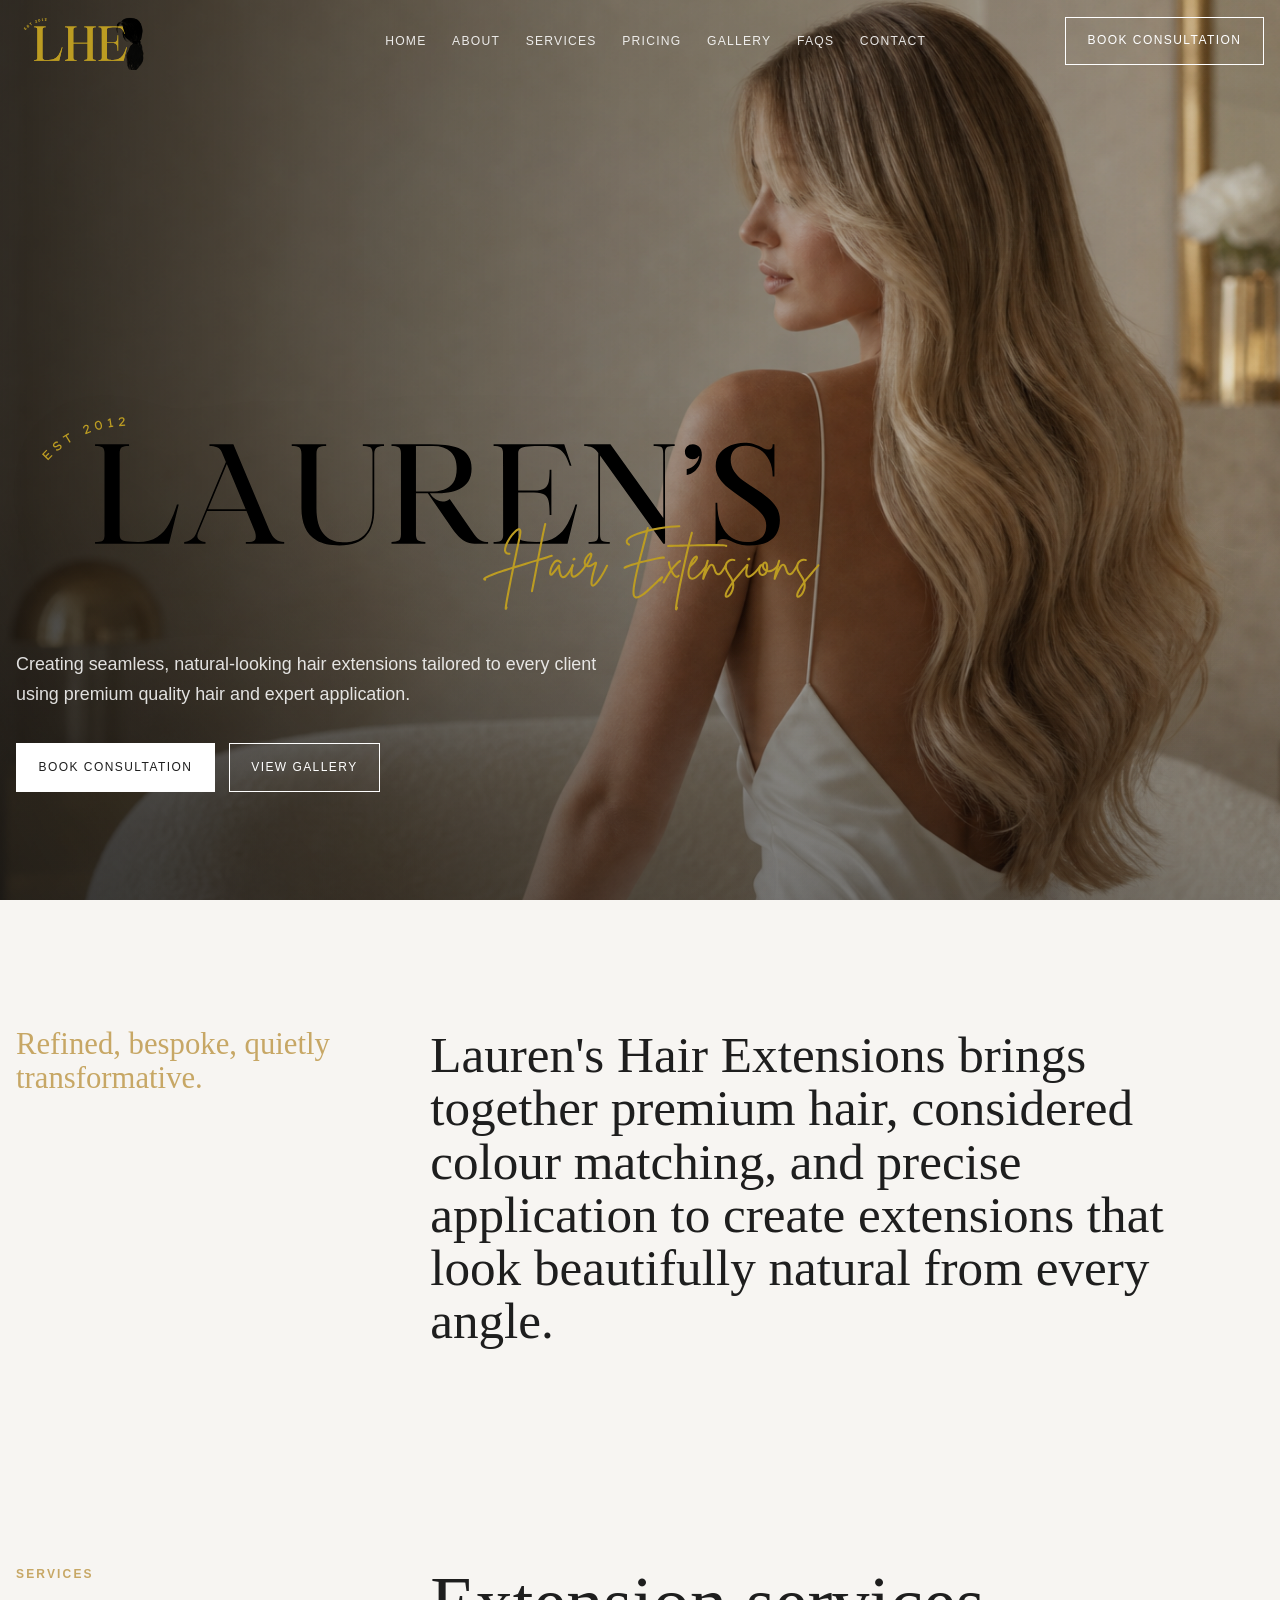
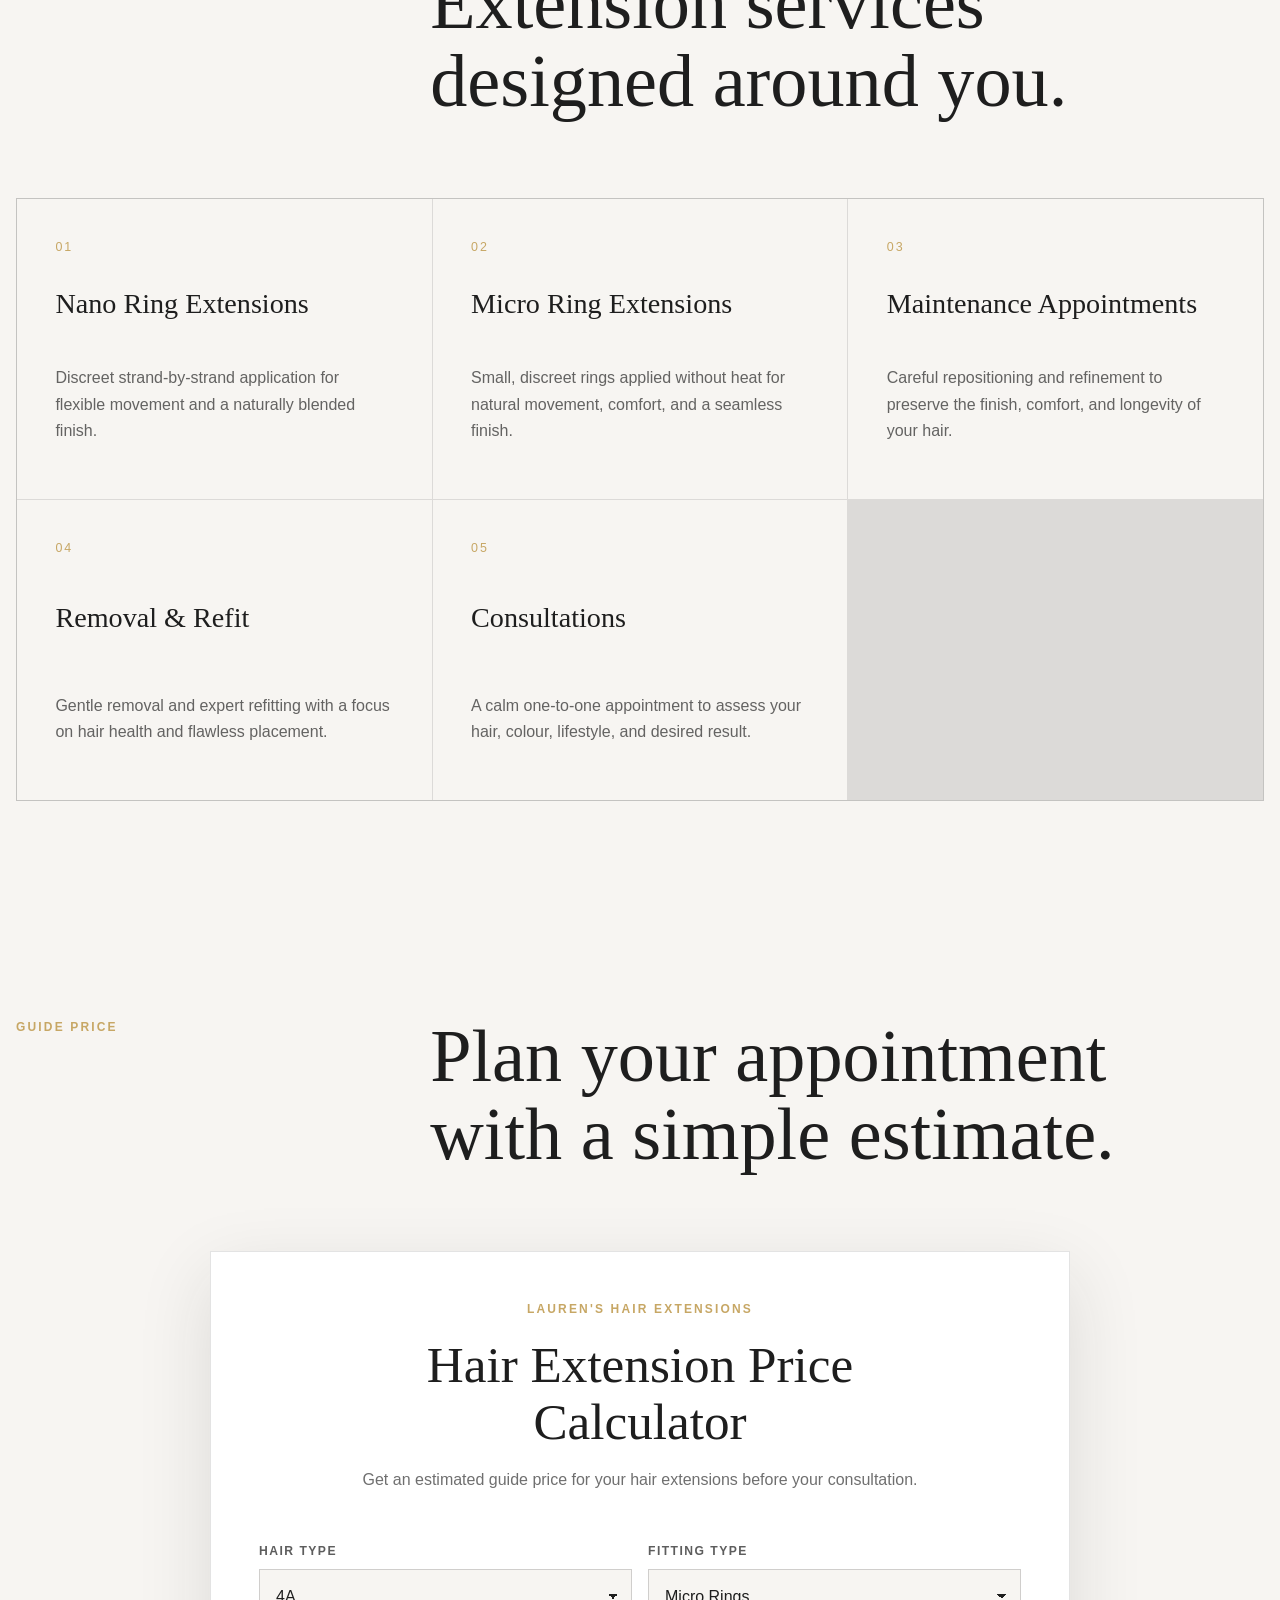
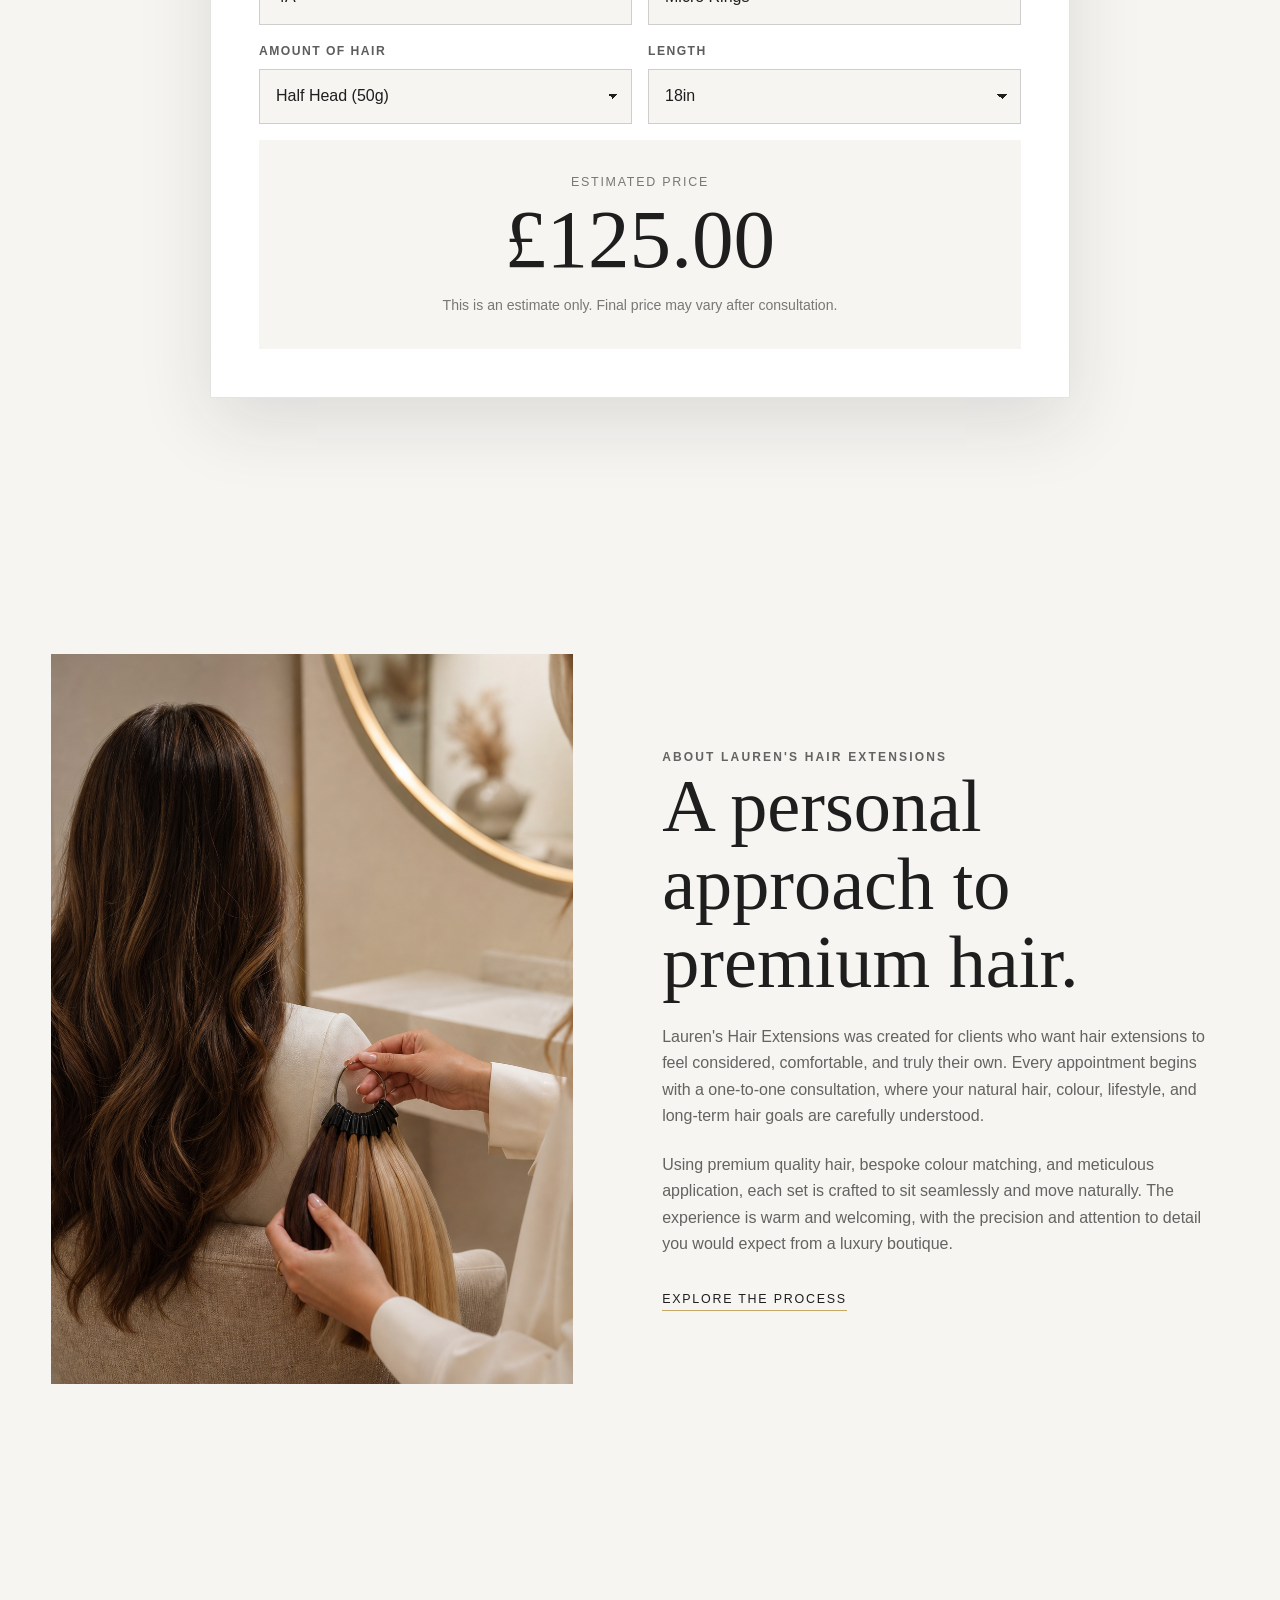
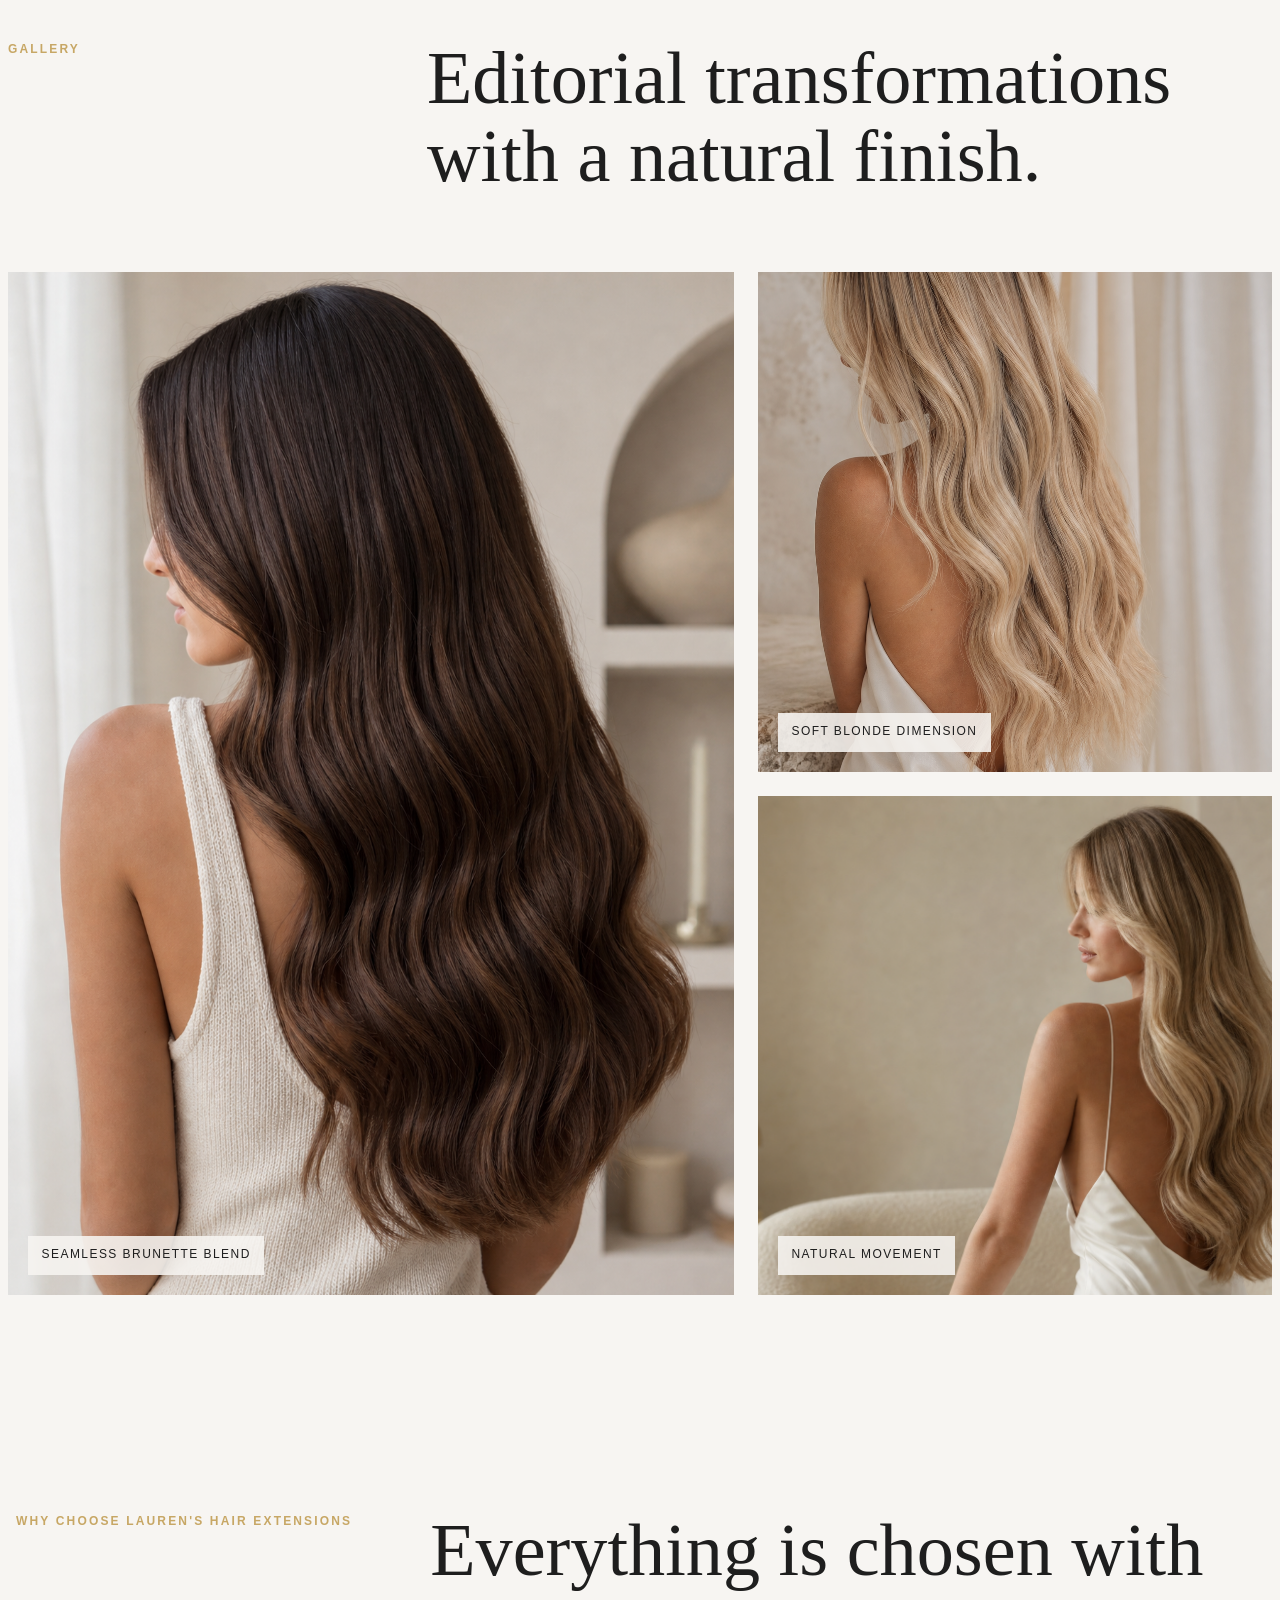
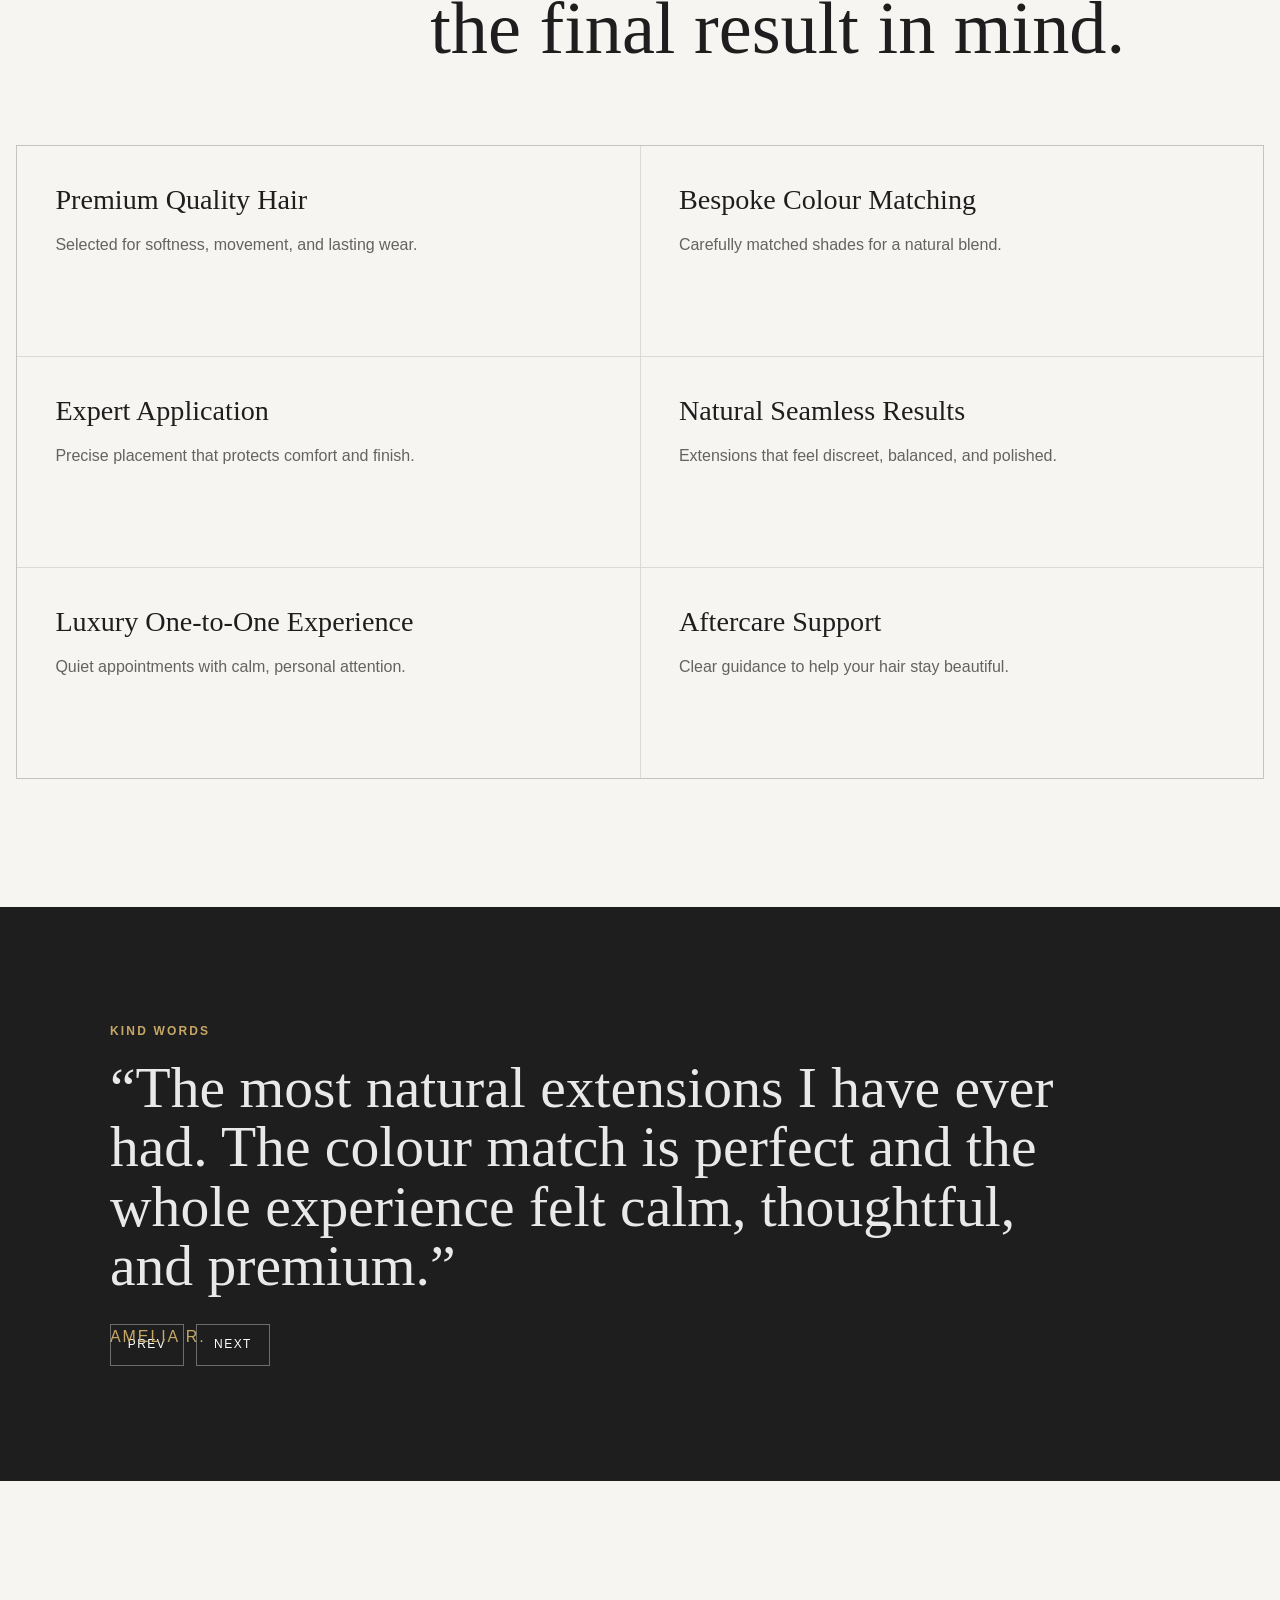
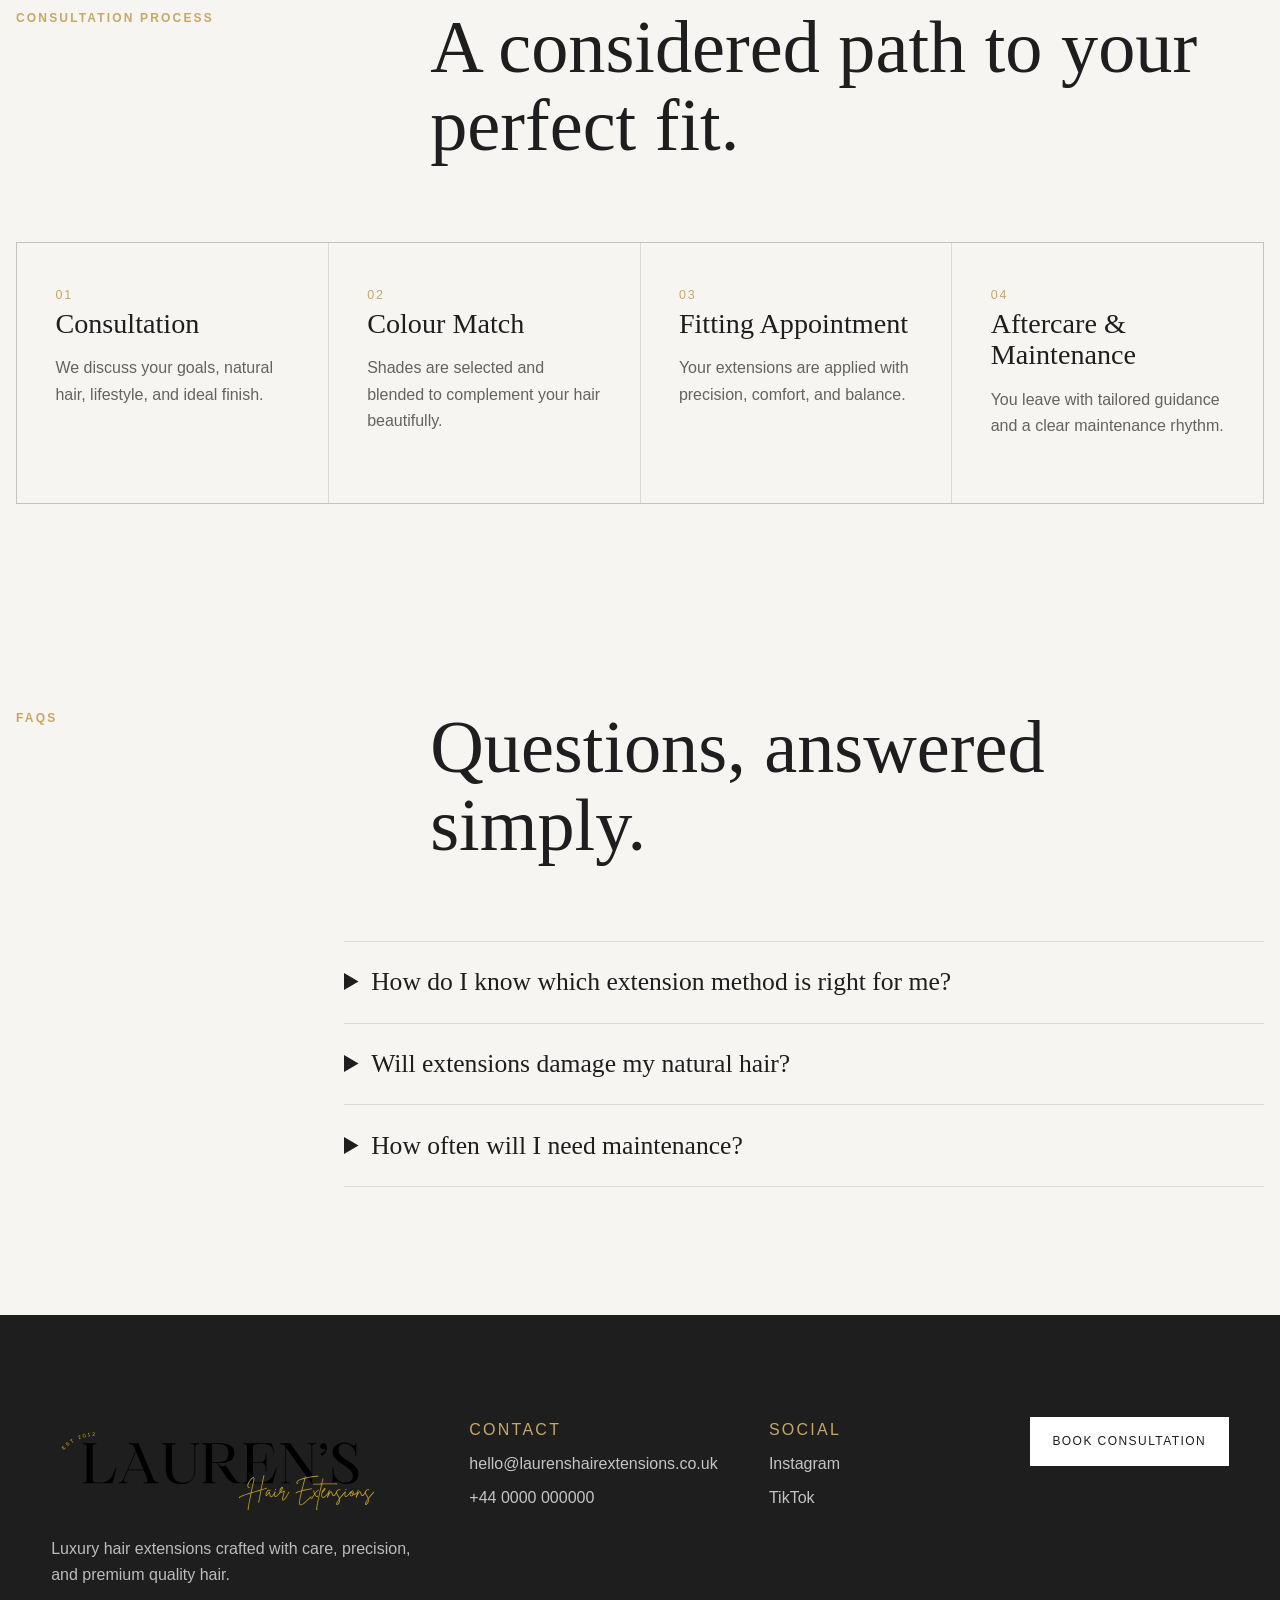
==== commit 88a078d2: "Add files via upload" ====
--- a/index.html
+++ b/index.html
@@ -18,8 +18,8 @@
     <header class="site-header" data-header>
       <nav class="nav-shell" aria-label="Primary navigation">
         <a class="brand" href="#home" aria-label="Lauren's Hair Extensions home">
-          <img class="brand-mark brand-mark-dark" src="assets/brand/logo-black.svg" alt="Lauren's Hair Extensions" />
-          <img class="brand-mark brand-mark-light" src="assets/brand/logo-white.svg" alt="" aria-hidden="true" />
+          <img class="brand-mark brand-mark-dark" src="assets/brand/iconheader.svg" alt="Lauren's Hair Extensions" />
+          <img class="brand-mark brand-mark-light" src="assets/brand/iconheader.svg" alt="" aria-hidden="true" />
         </a>
 
         <button class="menu-toggle" type="button" aria-expanded="false" aria-controls="site-menu" data-menu-toggle>
@@ -48,7 +48,7 @@
         <div class="hero-media" data-parallax></div>
         <div class="hero-shade"></div>
         <div class="hero-content reveal">
-          <img class="hero-logo" src="assets/brand/logo-white.svg" alt="Lauren's Hair Extensions" />
+          <img class="hero-logo" src="assets/brand/logo.svg" alt="Lauren's Hair Extensions" />
           <p class="hero-copy">
             Creating seamless, natural-looking hair extensions tailored to every client using premium quality hair and expert application.
           </p>
@@ -84,21 +84,16 @@
           </article>
           <article class="service-card reveal">
             <span>03</span>
-            <h3>Glue Bond Extensions</h3>
-            <p>Precise bonded application for tailored length, fullness, and a beautifully polished result.</p>
-          </article>
-          <article class="service-card reveal">
-            <span>04</span>
             <h3>Maintenance Appointments</h3>
             <p>Careful repositioning and refinement to preserve the finish, comfort, and longevity of your hair.</p>
           </article>
           <article class="service-card reveal">
-            <span>05</span>
+            <span>04</span>
             <h3>Removal &amp; Refit</h3>
             <p>Gentle removal and expert refitting with a focus on hair health and flawless placement.</p>
           </article>
           <article class="service-card reveal">
-            <span>06</span>
+            <span>05</span>
             <h3>Consultations</h3>
             <p>A calm one-to-one appointment to assess your hair, colour, lifestyle, and desired result.</p>
           </article>
@@ -273,7 +268,7 @@
 
     <footer class="footer" id="contact">
       <div class="footer-brand reveal">
-        <img class="footer-logo" src="assets/brand/logo-white.svg" alt="Lauren's Hair Extensions" />
+        <img class="footer-logo" src="assets/brand/logo.svg" alt="Lauren's Hair Extensions" />
         <p>Luxury hair extensions crafted with care, precision, and premium quality hair.</p>
       </div>
       <div class="footer-details reveal">
@@ -289,6 +284,6 @@
       <a class="button button-primary footer-button reveal" href="mailto:hello@laurenshairextensions.co.uk">Book Consultation</a>
     </footer>
 
-    <script src="script.js"></script>
+    <script src="script.js?v=20260705-pricing-3"></script>
   </body>
 </html>
--- a/styles.css
+++ b/styles.css
@@ -111,7 +111,7 @@
 .brand {
   position: relative;
   display: inline-flex;
-  width: clamp(150px, 16vw, 230px);
+  width: clamp(178px, 18vw, 280px);
   min-height: 54px;
   align-items: center;
 }
@@ -248,7 +248,7 @@
 }
 
 .hero-logo {
-  width: min(720px, 74vw);
+  width: min(820px, 78vw);
   height: auto;
   margin-bottom: 1.6rem;
   filter: drop-shadow(0 24px 42px rgba(0, 0, 0, 0.22));
@@ -710,7 +710,7 @@
 
 .footer-logo {
   display: block;
-  width: min(260px, 68vw);
+  width: min(330px, 72vw);
   height: auto;
   margin-bottom: 1.2rem;
 }
@@ -851,12 +851,12 @@
   }
 
   .brand {
-    width: 152px;
+    width: 178px;
     min-height: 44px;
   }
 
   .hero-logo {
-    width: min(340px, 86vw);
+    width: min(370px, 88vw);
   }
 
   .nav-cta {
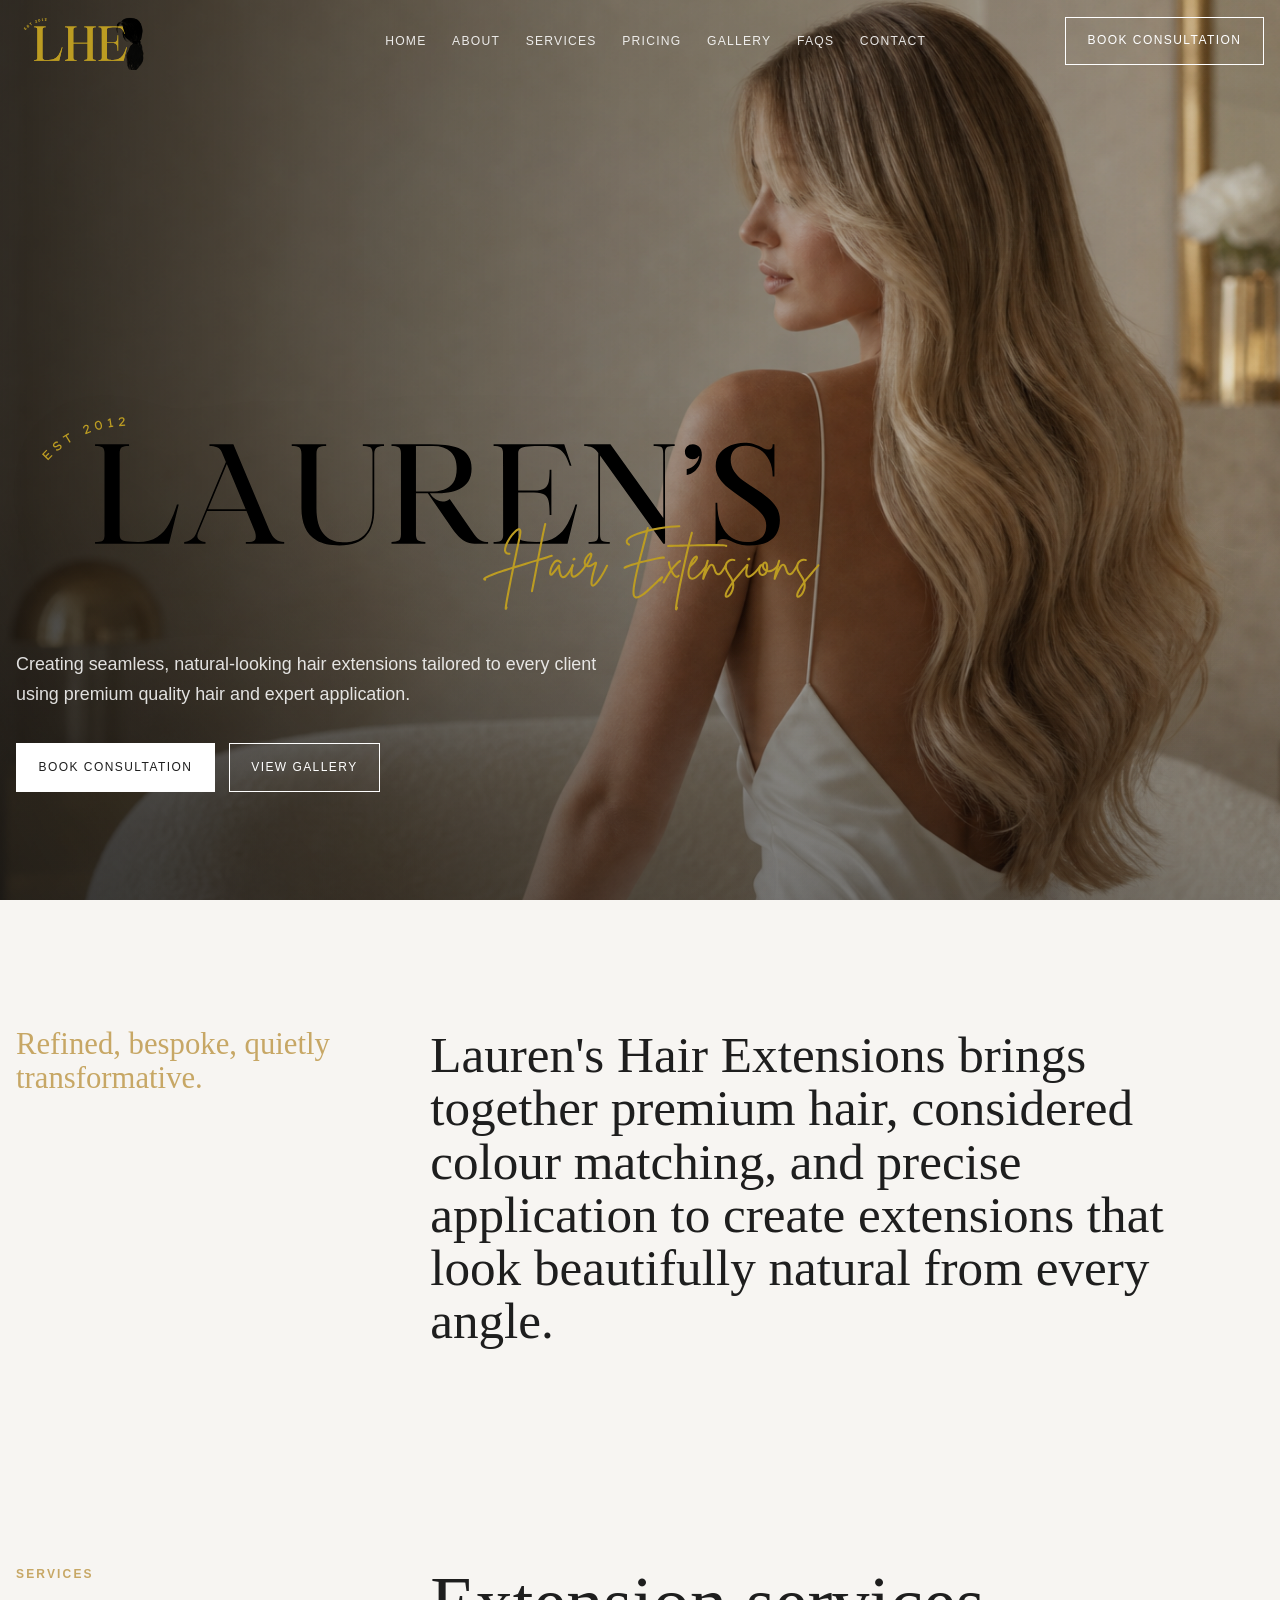
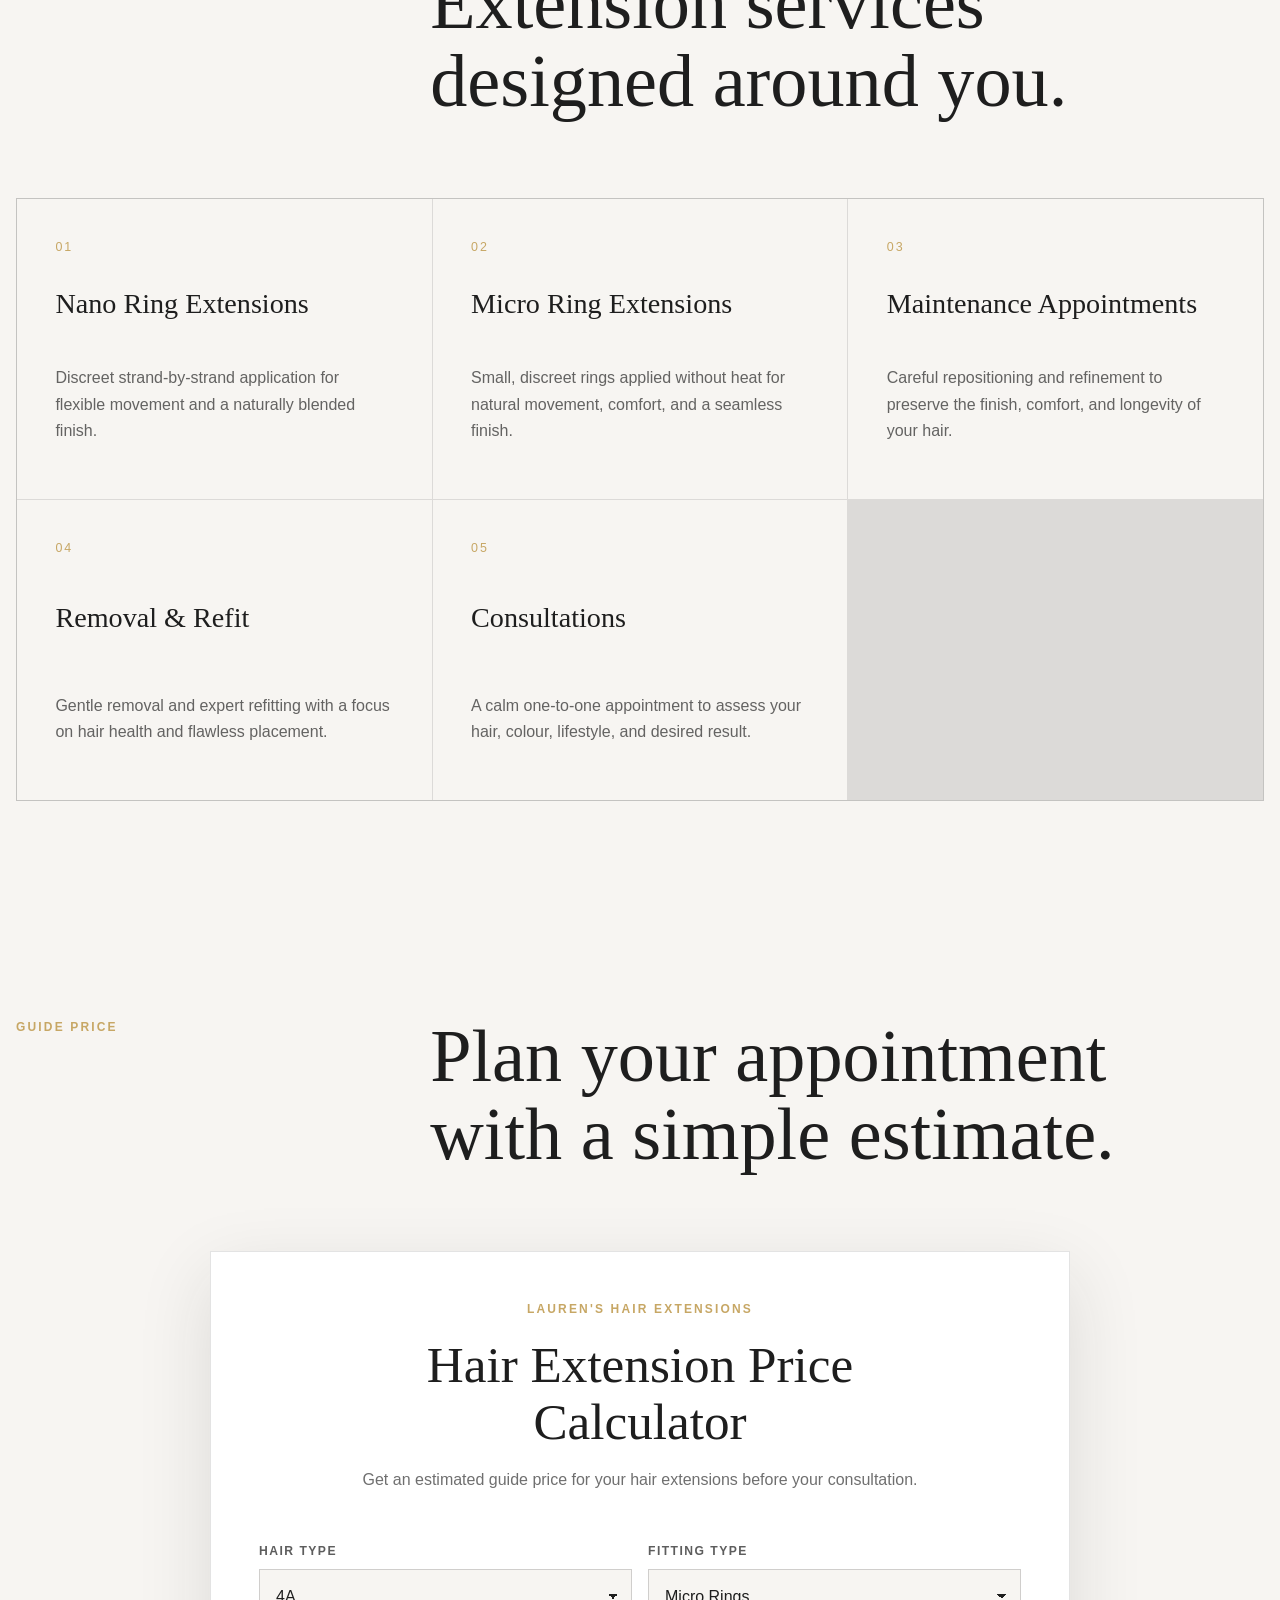
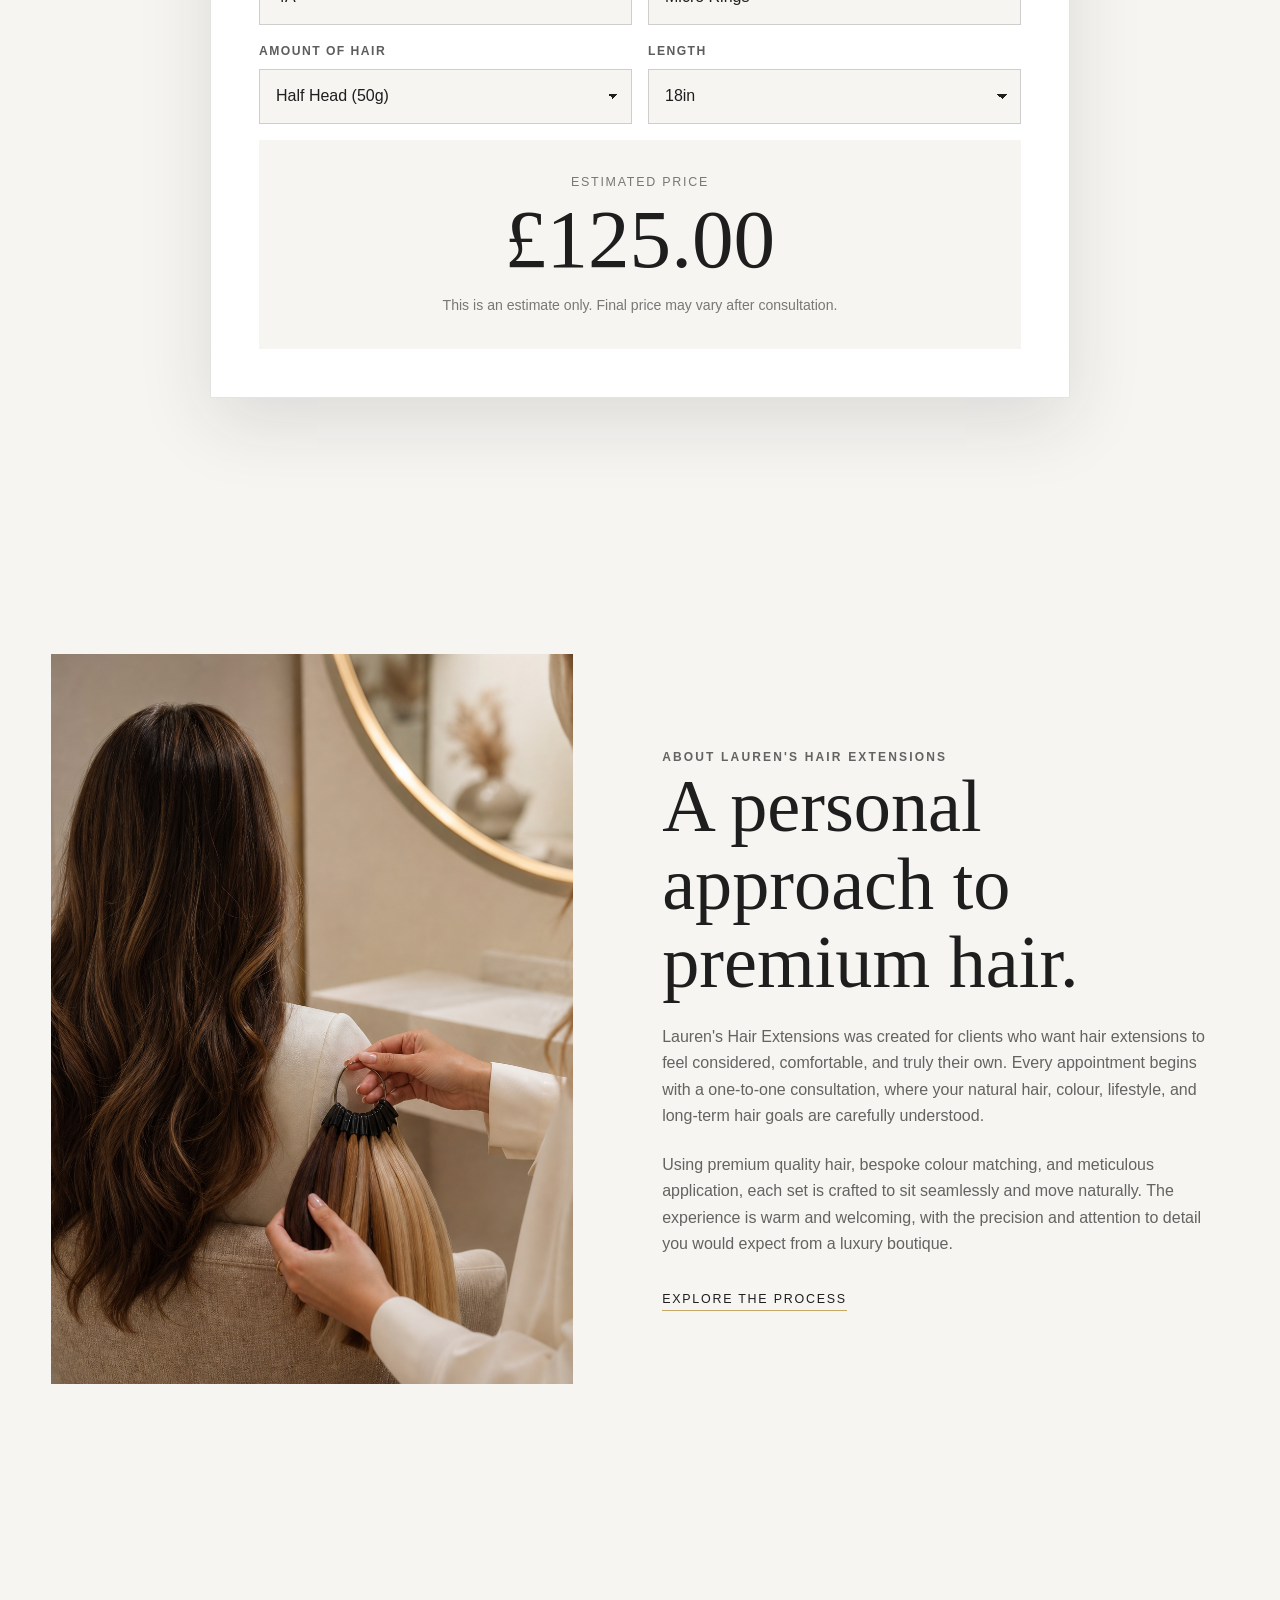
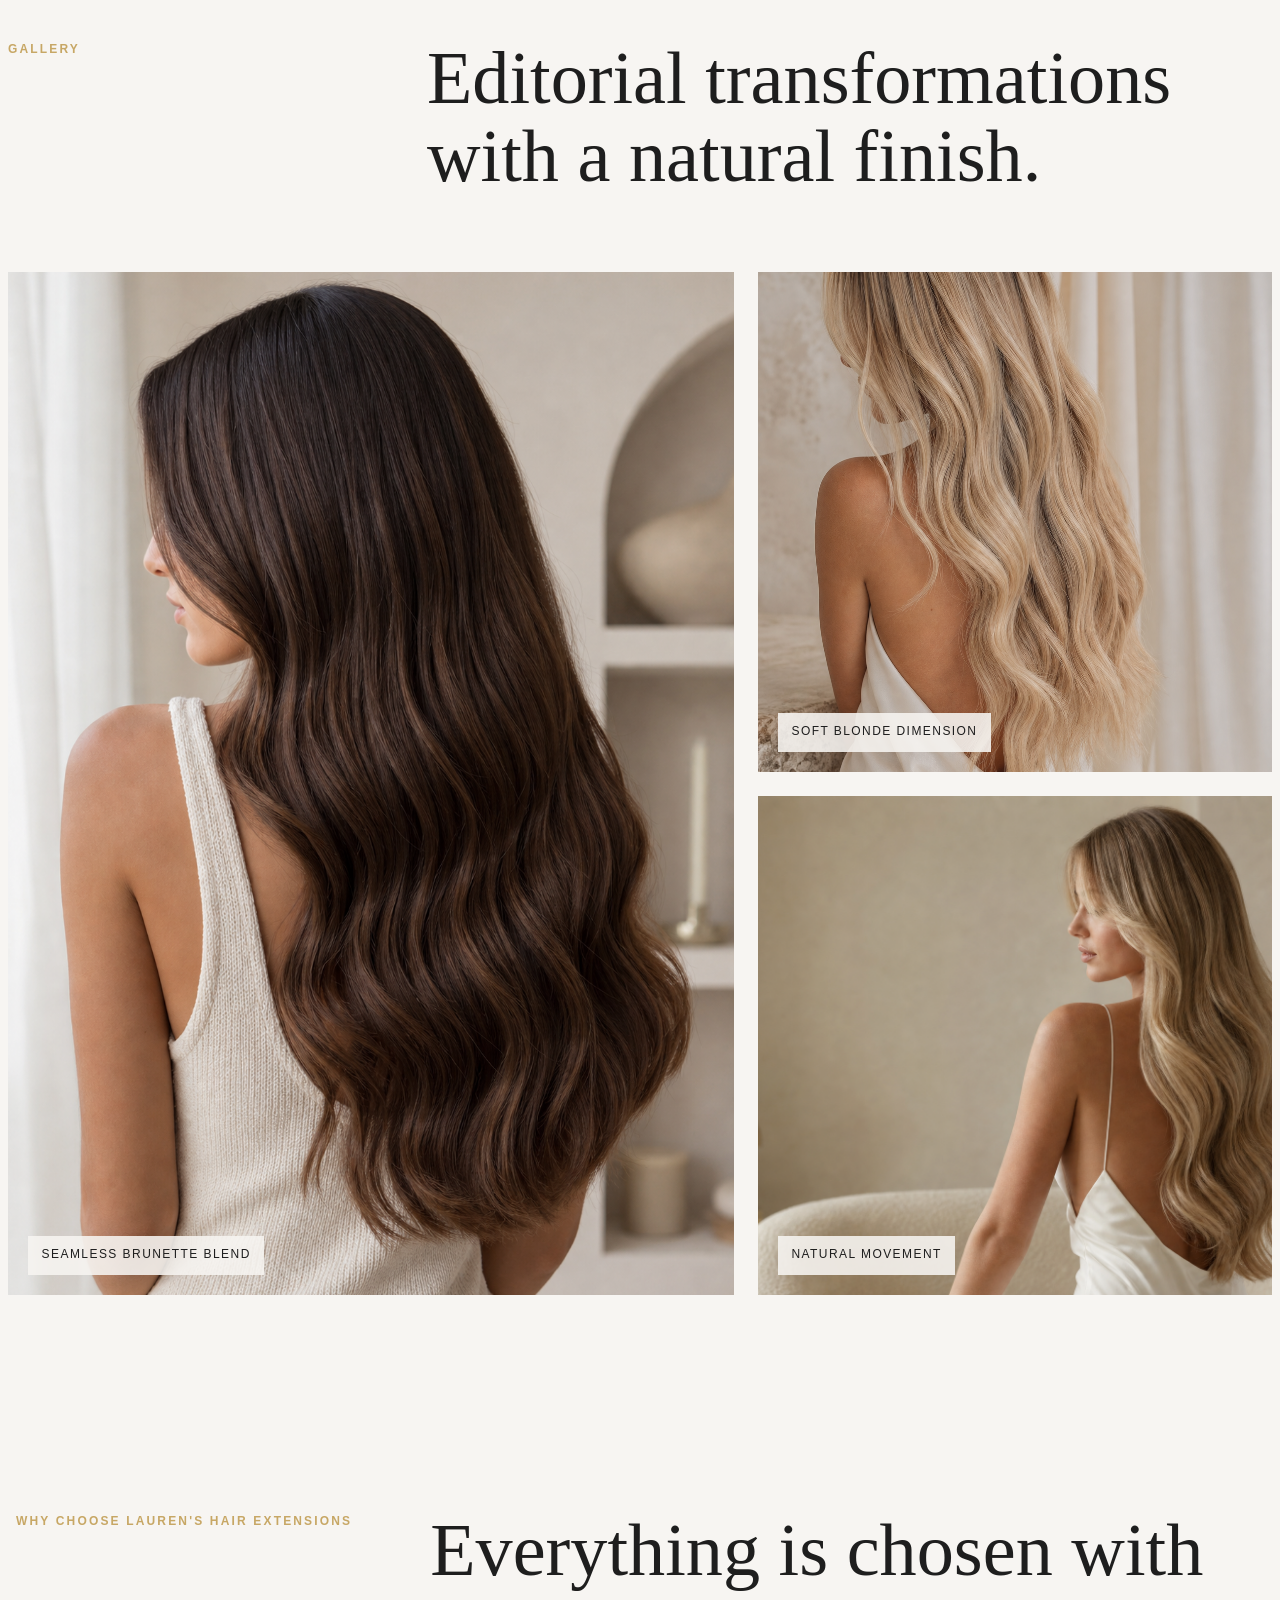
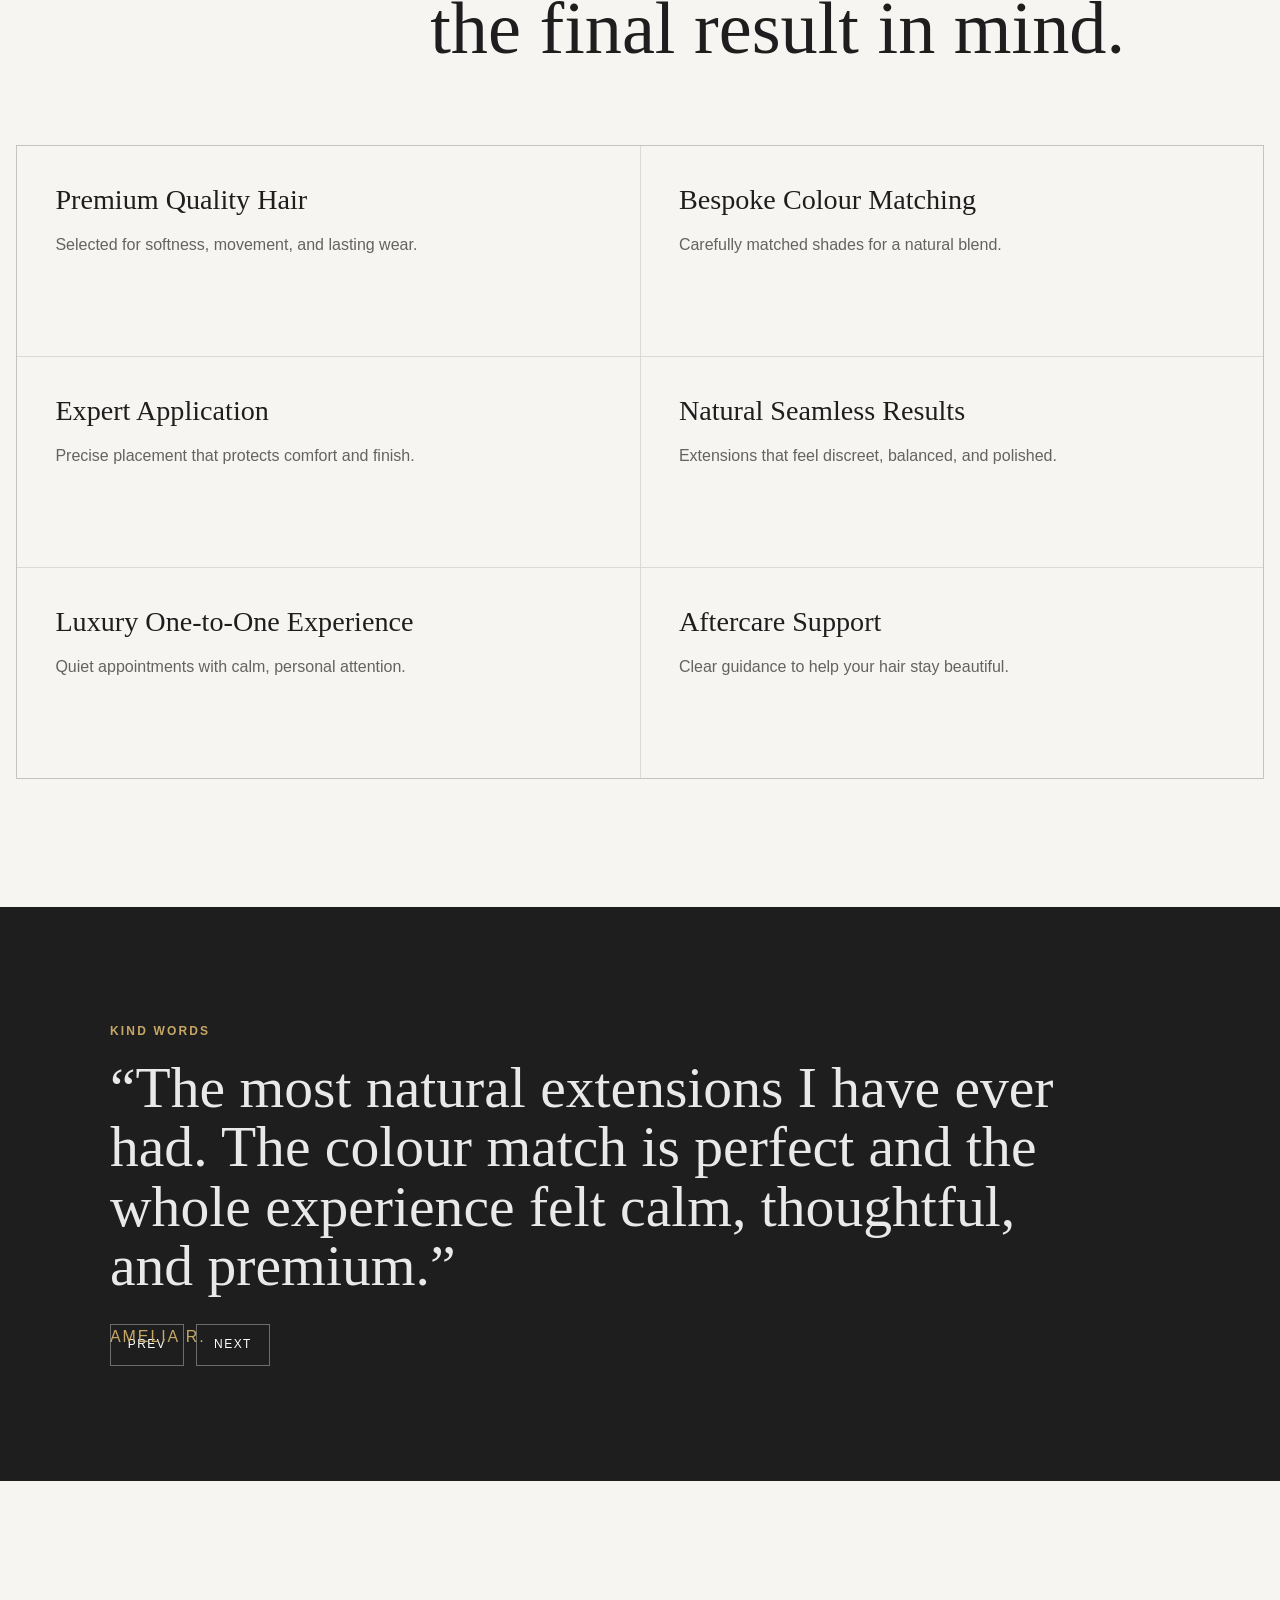
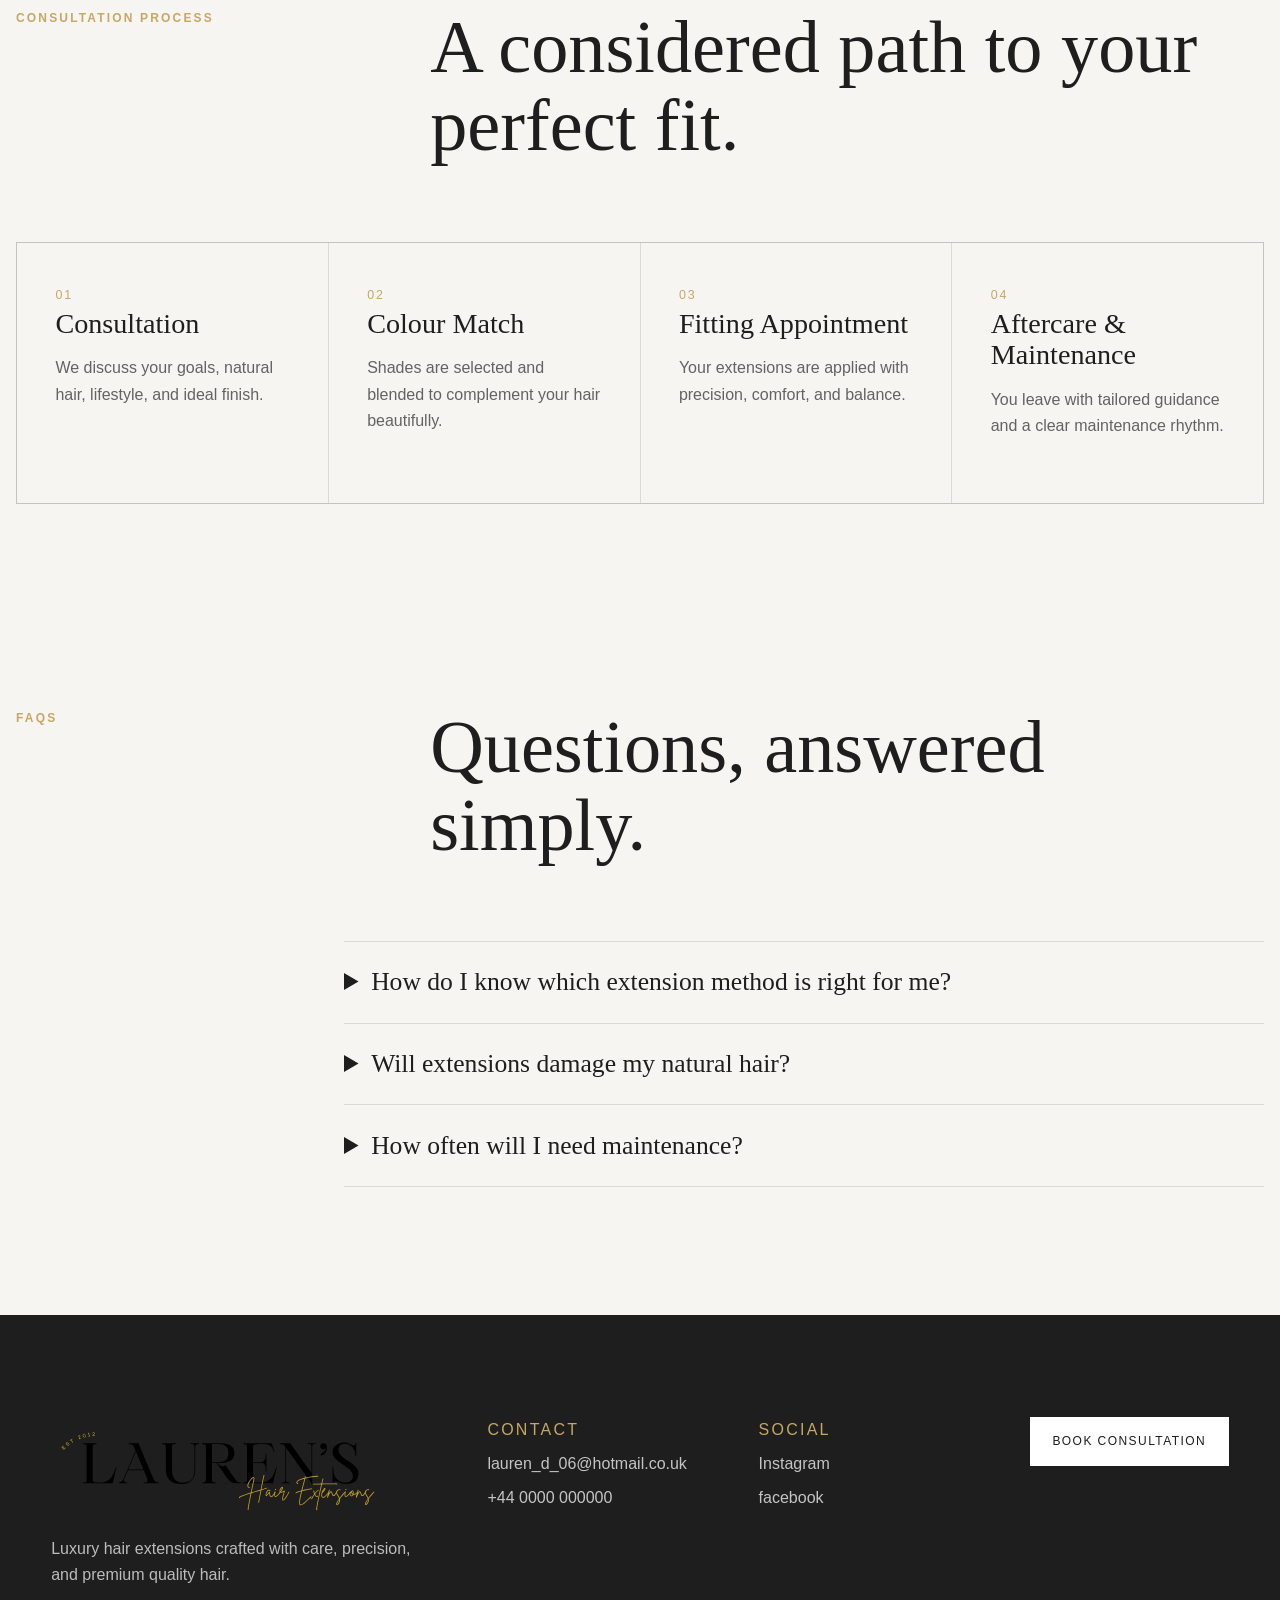
==== commit d1917c5e: "Update maintenance frequency and contact details" ====
--- a/index.html
+++ b/index.html
@@ -260,7 +260,7 @@
           </details>
           <details>
             <summary>How often will I need maintenance?</summary>
-            <p>Most clients return every 6 to 10 weeks, depending on the method, natural growth, and home care routine.</p>
+            <p>Most clients return every 6 to 8 weeks, depending on the method, natural growth, and home care routine.</p>
           </details>
         </div>
       </section>
@@ -273,17 +273,17 @@
       </div>
       <div class="footer-details reveal">
         <p><strong>Contact</strong></p>
-        <a href="mailto:hello@laurenshairextensions.co.uk">hello@laurenshairextensions.co.uk</a>
+        <a href="mailto:lauren_d_06@hotmail.co.uk">lauren_d_06@hotmail.co.uk</a>
         <a href="tel:+440000000000">+44 0000 000000</a>
       </div>
       <div class="footer-social reveal">
         <p><strong>Social</strong></p>
-        <a href="https://www.instagram.com/" rel="noreferrer">Instagram</a>
-        <a href="https://www.tiktok.com/" rel="noreferrer">TikTok</a>
+        <a href="https://www.instagram.com/laurenshairextensionsne?igsh=MW81Y2w1eDR6c2hzYw==" rel="noreferrer">Instagram</a>
+        <a href="https://www.facebook.com/share/1GwzcdKHLB/?mibextid=wwXIfr" rel="noreferrer">facebook</a>
       </div>
       <a class="button button-primary footer-button reveal" href="mailto:hello@laurenshairextensions.co.uk">Book Consultation</a>
     </footer>
 
     <script src="script.js?v=20260705-pricing-3"></script>
   </body>
-</html>
+</html> 
